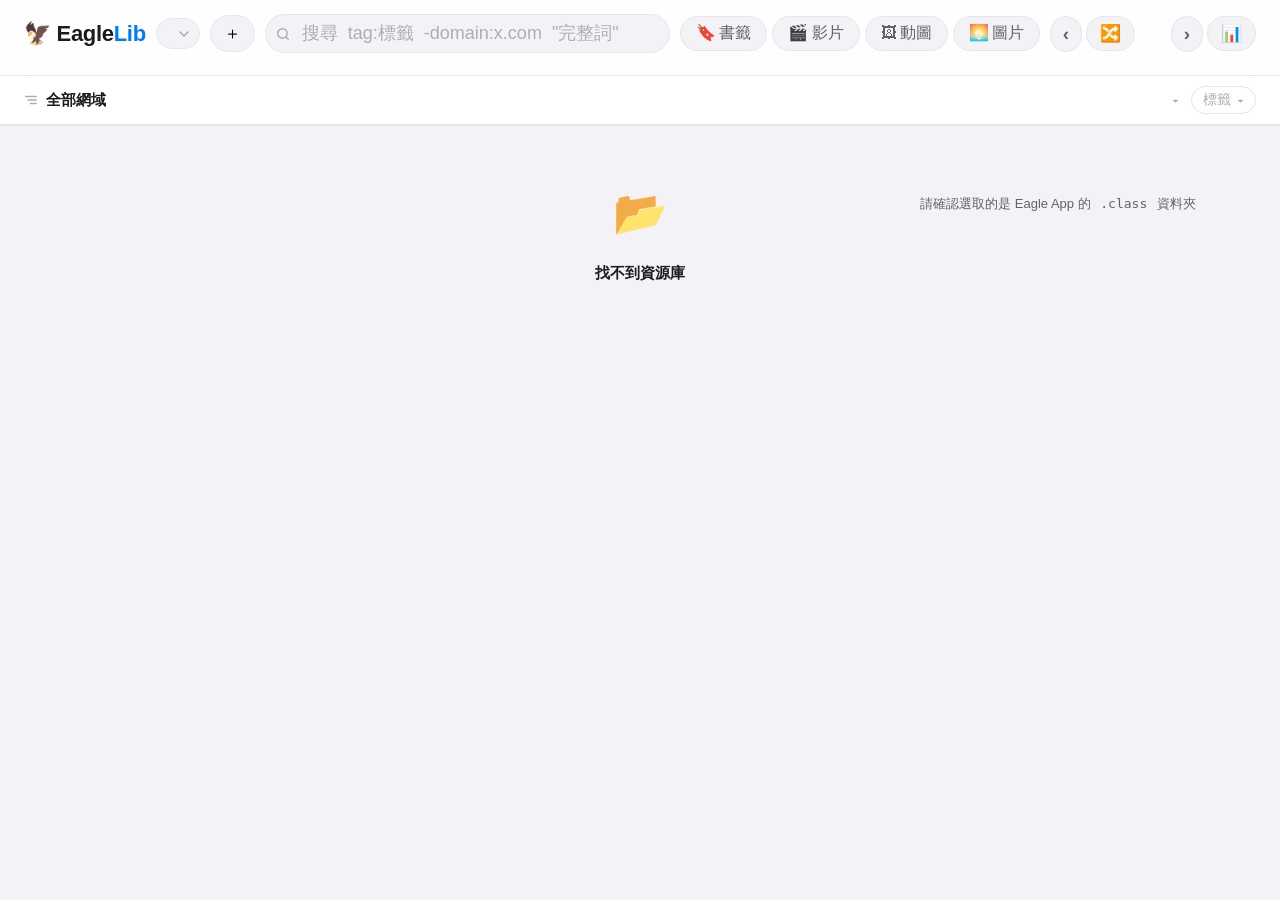
==== viewer/index.html @ 4ffc3bf5 "add: Eagle Viewer web app with Python backend, video player, stats, search, and PWA - add: serve.py " ====
<!DOCTYPE html>
<html lang="zh-TW">
<head>
<meta charset="UTF-8">
<meta name="viewport" content="width=device-width, initial-scale=1.0, viewport-fit=cover">
<title>Eagle Viewer</title>
<meta name="theme-color" content="#007aff">
<meta name="mobile-web-app-capable" content="yes">
<meta name="apple-mobile-web-app-capable" content="yes">
<meta name="apple-mobile-web-app-status-bar-style" content="default">
<meta name="apple-mobile-web-app-title" content="EagleLib">
<link rel="manifest" href="manifest.json">
<link rel="icon" href="icon.svg" type="image/svg+xml">
<link rel="apple-touch-icon" href="icon.svg">
<link rel="stylesheet" href="style.css">
</head>
<body>

<!-- ═══════════════════════════════════════════════════════ HEADER ═══ -->
<header id="hdr">
  <div class="hdr-inner">

    <div class="logo">🦅&nbsp;Eagle<em>Lib</em></div>

    <select id="lib-select" onchange="switchLibrary(this.value)" title="切換資源庫"></select>
    <button class="icon-btn" id="btn-add-lib" title="新增資源庫" onclick="_addLibrary()">＋</button>

    <div class="srch-box">
      <span class="srch-ic">
        <svg width="14" height="14" viewBox="0 0 24 24" fill="none"
             stroke="currentColor" stroke-width="2.5" stroke-linecap="round">
          <circle cx="11" cy="11" r="8"/><line x1="21" y1="21" x2="16.65" y2="16.65"/>
        </svg>
      </span>
      <input id="search" type="text" placeholder='搜尋  tag:標籤  -domain:x.com  "完整詞"' autocomplete="off"
             title="搜尋語法：預設AND  word  排除-word  &quot;phrase&quot;  完整詞  name: tag: domain: url: kind: 欄位搜尋">
    </div>

    <div class="type-pills">
      <button class="tpill" data-t="bookmark">🔖&thinsp;書籤</button>
      <button class="tpill" data-t="video">🎬&thinsp;影片</button>
      <button class="tpill" data-t="gif">🖼&thinsp;動圖</button>
      <button class="tpill" data-t="image">🌅&thinsp;圖片</button>
    </div>

    <div class="hdr-actions">
      <button class="icon-btn seed-nav" id="btn-seed-prev" title="上一個排列" onclick="prevSeed()" disabled>‹</button>
      <button class="icon-btn" id="btn-shuffle" title="重新隨機排列" onclick="newShuffle()">🔀</button>
      <span id="seed-idx-lbl" class="seed-lbl"></span>
      <button class="icon-btn seed-nav" id="btn-seed-next" title="下一個排列" onclick="nextSeed()" disabled>›</button>
      <button class="icon-btn" id="btn-stats" title="觀看統計" onclick="openStats()">📊</button>
    </div>

    <p class="stats-row" id="stats-row"></p>

  </div>
</header>

<!-- ═══════════════════════════════════════ DOMAIN FILTER BAR（展開/收合） ══ -->
<nav id="fbar">
  <!-- 永遠可見的切換列 -->
  <div class="fbar-toggle" id="fbar-toggle" onclick="toggleFbar()">
    <svg width="14" height="14" viewBox="0 0 24 24" fill="none"
         stroke="currentColor" stroke-width="2.5" stroke-linecap="round" stroke-linejoin="round">
      <line x1="3" y1="6"  x2="21" y2="6"/>
      <line x1="7" y1="12" x2="21" y2="12"/>
      <line x1="11" y1="18" x2="21" y2="18"/>
    </svg>
    <span id="fbar-label">全部網域</span>
    <span class="fbar-count" id="fbar-count"></span>
    <span class="fbar-arrow" id="fbar-arrow">▾</span>
    <button id="tag-tog-inline" class="fbar-tag-btn" onclick="event.stopPropagation();toggleTagPanel()">
      標籤&thinsp;<span class="arrow">▾</span>
    </button>
  </div>
  <!-- 收合的 chip 區域 -->
  <div class="fbar-chips" id="fbar-chips">
    <div class="fbar-inner" id="dchips">
      <!-- domain chips injected by app.js -->
    </div>
  </div>
</nav>

<!-- ══════════════════════════════════════════════════════ TAG PANEL ══════ -->
<section id="tag-panel">
  <div class="tp-inner" id="tchips"></div>
</section>

<!-- ═══════════════════════════════════════════════════════════ MAIN ═════ -->
<main id="wrap">
  <p id="ibar"></p>
  <div id="grid"></div>
  <div id="sentinel"></div>
  <div id="loader"><div class="spin"></div></div>
</main>

<!-- ════════════════════════════════════════════════════ STATS PANEL ══════ -->
<aside id="stats-panel">
  <div class="sp-header">
    <h2 class="sp-title">📊 觀看統計</h2>
    <button class="sp-close" onclick="closeStats()">✕</button>
  </div>
  <!-- 分頁 Tab -->
  <div class="sp-tabs">
    <button class="sp-tab on" data-tab="history" onclick="switchStatsTab('history')">歷史紀錄</button>
    <button class="sp-tab"    data-tab="stats"   onclick="switchStatsTab('stats')">統計分析</button>
  </div>
  <div id="sp-body" class="sp-body">
    <div class="sp-loading"><div class="spin"></div><span>載入中…</span></div>
  </div>
</aside>
<div id="stats-backdrop" onclick="closeStats()"></div>

<!-- ══════════════════════════════════════ LIGHTBOX MODAL（桌面用）═════════ -->
<div id="modal" onclick="closeModal()">
  <div id="mbox" onclick="event.stopPropagation()">
    <button id="m-close" onclick="closeModal()">✕</button>
    <div id="mbody"></div>
    <div id="m-zoom-ind"></div>
  </div>
</div>

<!-- ══════════════════════════════ 手機沉浸式播放器（TikTok 風格）══════════ -->
<div id="mplayer">
  <!-- 頂部列：返回 + 計數器 + 外部連結 -->
  <div class="mp-topbar">
    <button class="mp-back" onclick="closeMobilePlayer()">
      <svg width="20" height="20" viewBox="0 0 24 24" fill="none"
           stroke="currentColor" stroke-width="2.5" stroke-linecap="round" stroke-linejoin="round">
        <polyline points="15 18 9 12 15 6"/>
      </svg>
    </button>
    <div class="mp-counter" id="mp-counter"></div>
    <!-- 以標籤搜尋按鈕 -->
    <button class="mp-link-btn" id="mp-tag-btn" title="以此影片標籤搜尋" style="display:none" onclick="_mpSearchByTags()">
      <svg width="15" height="15" viewBox="0 0 24 24" fill="none"
           stroke="currentColor" stroke-width="2.5" stroke-linecap="round" stroke-linejoin="round">
        <path d="M20.59 13.41l-7.17 7.17a2 2 0 0 1-2.83 0L2 12V2h10l8.59 8.59a2 2 0 0 1 0 2.82z"/>
        <line x1="7" y1="7" x2="7.01" y2="7"/>
      </svg>
    </button>
    <!-- 影片控制按鈕 -->
    <button class="mp-link-btn" id="mp-vc-btn" title="影片控制">
      <svg width="16" height="16" viewBox="0 0 24 24" fill="none"
           stroke="currentColor" stroke-width="2.5" stroke-linecap="round" stroke-linejoin="round">
        <circle cx="12" cy="12" r="3"/>
        <path d="M19.07 4.93a10 10 0 0 1 0 14.14M4.93 4.93a10 10 0 0 0 0 14.14"/>
        <path d="M17 12a5 5 0 0 1-5 5M7 12a5 5 0 0 1 5-5"/>
      </svg>
    </button>
    <!-- 開啟原始連結按鈕（x.com 會喚起 X App） -->
    <button class="mp-link-btn" id="mp-link-btn" title="開啟原始連結" style="display:none">
      <svg width="16" height="16" viewBox="0 0 24 24" fill="none"
           stroke="currentColor" stroke-width="2.5" stroke-linecap="round" stroke-linejoin="round">
        <path d="M18 13v6a2 2 0 0 1-2 2H5a2 2 0 0 1-2-2V8a2 2 0 0 1 2-2h6"/>
        <polyline points="15 3 21 3 21 9"/>
        <line x1="10" y1="14" x2="21" y2="3"/>
      </svg>
    </button>
  </div>
  <!-- 影片容器（手勢區） -->
  <div class="mp-video-wrap" id="mp-wrap"></div>
  <!-- 拖曳進度指示（手勢 seek 時顯示） -->
  <div class="mp-seek-indicator" id="mp-seek"></div>
  <!-- 播放/暫停閃示（雙擊時顯示） -->
  <div class="mp-play-flash" id="mp-flash"></div>
  <!-- 切換方向動畫 -->
  <div class="mp-swipe-ov" id="mp-swipe-ov"></div>

  <!-- 底部漸層覆蓋：資訊 + 控制列 -->
  <div class="mp-overlay">
    <!-- 標題資訊 -->
    <div class="mp-info">
      <div class="mp-title"  id="mp-title"></div>
      <div class="mp-domain" id="mp-domain"></div>
      <div class="mp-hints"  id="mp-hints">
        <span>← → 拖動快退/快進</span>
        <span>↑ ↓ 切換影片</span>
        <span>雙擊 暫停/播放</span>
        <span>左緣右滑 返回列表</span>
      </div>
    </div>
    <!-- 播放控制列 -->
    <div class="mp-controls" id="mp-controls">
      <div class="mp-progress-wrap">
        <input type="range" class="mp-range" id="mp-prog-range"
               min="0" max="100" value="0" step="0.1"
               oninput="_mpSeekTo(this.value)">
      </div>
      <div class="mp-ctrl-row">
        <button class="mp-ctrl-btn" id="mp-btn-play" onclick="_mpTogglePlay()">
          <!-- icon injected by JS -->
          ▶
        </button>
        <span class="mp-time-disp" id="mp-time">0:00 / –:––</span>
        <div class="mp-ctrl-spacer"></div>
        <button class="mp-ctrl-btn" onclick="_mpSwitch(-1)" title="上一部">⏮</button>
        <button class="mp-ctrl-btn" onclick="_mpSwitch(1)"  title="下一部">⏭</button>
      </div>
    </div>
  </div>
</div>

<!-- ══════════════════════════════════════════════ 桌面沉浸式播放器 ═══ -->
<div id="dplayer-backdrop" onclick="closeDesktopPlayer()"></div>
<div id="dplayer" tabindex="-1">
  <!-- 頂部列 -->
  <div class="dp-topbar" id="dp-topbar">
    <button class="dp-close-btn" onclick="closeDesktopPlayer()" title="關閉 (Esc)">
      <svg width="16" height="16" viewBox="0 0 24 24" fill="none"
           stroke="currentColor" stroke-width="2.5" stroke-linecap="round">
        <line x1="18" y1="6" x2="6" y2="18"/><line x1="6" y1="6" x2="18" y2="18"/>
      </svg>
    </button>
    <div class="dp-counter" id="dp-counter"></div>
    <div class="dp-title-wrap">
      <div class="dp-title"  id="dp-title"></div>
      <div class="dp-domain" id="dp-domain"></div>
    </div>
    <button class="dp-icon-btn" id="dp-tag-btn" title="以此影片標籤搜尋" style="display:none" onclick="_dpSearchByTags()">
      <svg width="14" height="14" viewBox="0 0 24 24" fill="none"
           stroke="currentColor" stroke-width="2.5" stroke-linecap="round" stroke-linejoin="round">
        <path d="M20.59 13.41l-7.17 7.17a2 2 0 0 1-2.83 0L2 12V2h10l8.59 8.59a2 2 0 0 1 0 2.82z"/>
        <line x1="7" y1="7" x2="7.01" y2="7"/>
      </svg>
    </button>
    <button class="dp-icon-btn" id="dp-link-btn" title="開啟原始連結" style="display:none">
      <svg width="14" height="14" viewBox="0 0 24 24" fill="none"
           stroke="currentColor" stroke-width="2.5" stroke-linecap="round" stroke-linejoin="round">
        <path d="M18 13v6a2 2 0 0 1-2 2H5a2 2 0 0 1-2-2V8a2 2 0 0 1 2-2h6"/>
        <polyline points="15 3 21 3 21 9"/><line x1="10" y1="14" x2="21" y2="3"/>
      </svg>
    </button>
    <button class="dp-icon-btn" id="dp-vc-btn" onclick="toggleVcPanel()" title="影片控制 (C)">
      <svg width="14" height="14" viewBox="0 0 24 24" fill="none"
           stroke="currentColor" stroke-width="2.5" stroke-linecap="round" stroke-linejoin="round">
        <circle cx="12" cy="12" r="3"/>
        <path d="M19.07 4.93a10 10 0 0 1 0 14.14M4.93 4.93a10 10 0 0 0 0 14.14"/>
        <path d="M17 12a5 5 0 0 1-5 5M7 12a5 5 0 0 1 5-5"/>
      </svg>
    </button>
    <button class="dp-icon-btn" id="dp-fs-btn" onclick="_dpCycleWindowMode()" title="最大化 (F)">
      <svg width="14" height="14" viewBox="0 0 24 24" fill="none"
           stroke="currentColor" stroke-width="2.5" stroke-linecap="round" stroke-linejoin="round">
        <polyline points="15 3 21 3 21 9"/><polyline points="9 21 3 21 3 15"/>
        <line x1="21" y1="3" x2="14" y2="10"/><line x1="3" y1="21" x2="10" y2="14"/>
      </svg>
    </button>
  </div>

  <!-- 影片區 -->
  <div class="dp-video-wrap" id="dp-wrap"></div>

  <!-- 播放/暫停閃示 -->
  <div class="dp-play-flash" id="dp-flash"></div>

  <!-- 縮放倍率提示 -->
  <div class="dp-zoom-ind" id="dp-zoom-ind"></div>

  <!-- 鍵盤操作提示 -->
  <div class="dp-hints" id="dp-hints">
    <span>Space 播放/暫停</span><span>← → ±5s</span>
    <span>↑ ↓ 切換影片</span><span>滾輪 縮放</span>
    <span>F 全螢幕</span><span>C 影片控制</span><span>Esc 關閉</span>
  </div>

  <!-- 底部控制列 -->
  <div class="dp-controls" id="dp-controls">
    <div class="dp-progress-wrap">
      <input type="range" class="dp-range" id="dp-prog-range"
             min="0" max="100" value="0" step="0.1"
             oninput="_dpSeekTo(this.value)">
    </div>
    <div class="dp-ctrl-row">
      <button class="dp-ctrl-btn" id="dp-btn-play" onclick="_dpTogglePlay()" title="播放/暫停 (Space)">▶</button>
      <span class="dp-time-disp" id="dp-time">0:00 / –:––</span>
      <div class="dp-ctrl-spacer"></div>
      <button class="dp-ctrl-btn" onclick="_dpSwitch(-1)" title="上一部 (↑)">⏮</button>
      <button class="dp-ctrl-btn" onclick="_dpSwitch(1)"  title="下一部 (↓)">⏭</button>
      <button class="dp-ctrl-btn" id="dp-vol-btn" onclick="_dpToggleMute()" title="靜音 (M)">🔊</button>
    </div>
  </div>
</div>

<!-- ══════════════════════════════════ VIDEO CONTROLS PANEL ══════════ -->
<div id="vc-panel">
  <div class="vc-header">
    <span class="vc-title">影片控制</span>
    <button class="vc-close-btn" onclick="closeVcPanel()">✕</button>
  </div>
  <div class="vc-content">

    <!-- AB 循環播放 -->
    <div class="vc-section">
      <div class="vc-section-label">⟲ AB 循環播放</div>
      <div class="vc-ab-points">
        <div class="vc-ab-point">
          <button class="vc-point-btn" id="vc-btn-a" onclick="_vcSetA()">A</button>
          <span class="vc-a-time" id="vc-a-time">–</span>
        </div>
        <span class="vc-ab-sep">→</span>
        <div class="vc-ab-point">
          <button class="vc-point-btn" id="vc-btn-b" onclick="_vcSetB()">B</button>
          <span class="vc-b-time" id="vc-b-time">–</span>
        </div>
      </div>
      <div class="vc-ab-row">
        <button class="vc-toggle-btn" id="vc-ab-toggle" onclick="_vcToggleAb()">AB 關閉</button>
        <button class="vc-text-btn" onclick="_vcClearAb()">清除</button>
      </div>
    </div>

    <!-- 濾鏡 -->
    <div class="vc-section">
      <div class="vc-section-label">◐ 濾鏡</div>
      <div class="vc-slider-row">
        <span class="vc-label">亮度</span>
        <input type="range" id="vc-brightness" min="0" max="3" step="0.05" value="1"
               oninput="_vcFilter('brightness',+this.value)">
        <span class="vc-val" id="vc-brightness-v">1.00</span>
      </div>
      <div class="vc-slider-row">
        <span class="vc-label">對比</span>
        <input type="range" id="vc-contrast" min="0" max="3" step="0.05" value="1"
               oninput="_vcFilter('contrast',+this.value)">
        <span class="vc-val" id="vc-contrast-v">1.00</span>
      </div>
      <div class="vc-slider-row">
        <span class="vc-label">飽和</span>
        <input type="range" id="vc-saturate" min="0" max="3" step="0.05" value="1"
               oninput="_vcFilter('saturate',+this.value)">
        <span class="vc-val" id="vc-saturate-v">1.00</span>
      </div>
      <div class="vc-slider-row">
        <span class="vc-label">色調</span>
        <input type="range" id="vc-hue" min="0" max="360" step="1" value="0"
               oninput="_vcFilter('hueRotate',+this.value)">
        <span class="vc-val" id="vc-hue-v">0°</span>
      </div>
    </div>

    <!-- 單軸縮放 -->
    <div class="vc-section">
      <div class="vc-section-label">⤢ 單軸縮放</div>
      <div class="vc-slider-row">
        <span class="vc-label">水平</span>
        <input type="range" id="vc-scalex" min="0.1" max="3" step="0.05" value="1"
               oninput="_vcTx('scaleX',+this.value)">
        <span class="vc-val" id="vc-scalex-v">1.00×</span>
      </div>
      <div class="vc-slider-row">
        <span class="vc-label">垂直</span>
        <input type="range" id="vc-scaley" min="0.1" max="3" step="0.05" value="1"
               oninput="_vcTx('scaleY',+this.value)">
        <span class="vc-val" id="vc-scaley-v">1.00×</span>
      </div>
    </div>

    <!-- 位移 -->
    <div class="vc-section">
      <div class="vc-section-label">↔ 位移</div>
      <div class="vc-slider-row">
        <span class="vc-label">X</span>
        <input type="range" id="vc-tx" min="-500" max="500" step="1" value="0"
               oninput="_vcTx('translateX',+this.value)">
        <span class="vc-val" id="vc-tx-v">0px</span>
      </div>
      <div class="vc-slider-row">
        <span class="vc-label">Y</span>
        <input type="range" id="vc-ty" min="-500" max="500" step="1" value="0"
               oninput="_vcTx('translateY',+this.value)">
        <span class="vc-val" id="vc-ty-v">0px</span>
      </div>
    </div>

    <!-- 翻轉 / 旋轉 -->
    <div class="vc-section">
      <div class="vc-section-label">↺ 翻轉 / 旋轉</div>
      <div class="vc-btn-group">
        <button class="vc-geo-btn" id="vc-flip-h" onclick="_vcFlip('H')">⇔ 水平翻轉</button>
        <button class="vc-geo-btn" id="vc-flip-v" onclick="_vcFlip('V')">⇕ 垂直翻轉</button>
      </div>
      <div class="vc-btn-group">
        <button class="vc-geo-btn" onclick="_vcRotateBy(-90)">↺ -90°</button>
        <button class="vc-geo-btn" onclick="_vcRotateBy(90)">↻ +90°</button>
        <button class="vc-geo-btn" onclick="_vcRotateBy(180)">↻ 180°</button>
        <button class="vc-geo-btn" onclick="_vcSetRotate(0)">⊙ 歸零</button>
      </div>
      <div class="vc-rotate-row">
        <span style="font-size:11px;color:rgba(255,255,255,.3)">旋轉角度：</span>
        <span class="vc-rotate-val" id="vc-rotate-v">0°</span>
      </div>
    </div>

    <!-- 重置 -->
    <div class="vc-reset-section">
      <button class="vc-reset-btn" onclick="_vcResetAll()">↺ 重置全部</button>
    </div>

  </div>
</div>

<script type="module" src="js/main.js"></script>
</body>
</html>
---- viewer/style.css ----
/* ── Eagle App Viewer – style.css ────────────────────────────────────
   @import 彙整入口，各模組樣式存放於 css/ 子目錄
════════════════════════════════════════════════════════════════════════*/
@import url('css/tokens.css');
@import url('css/header.css');
@import url('css/filters.css');
@import url('css/grid.css');
@import url('css/modal.css');
@import url('css/stats.css');
@import url('css/player-mobile.css');
@import url('css/player-desktop.css');
@import url('css/responsive.css');
@import url('css/video-controls.css');
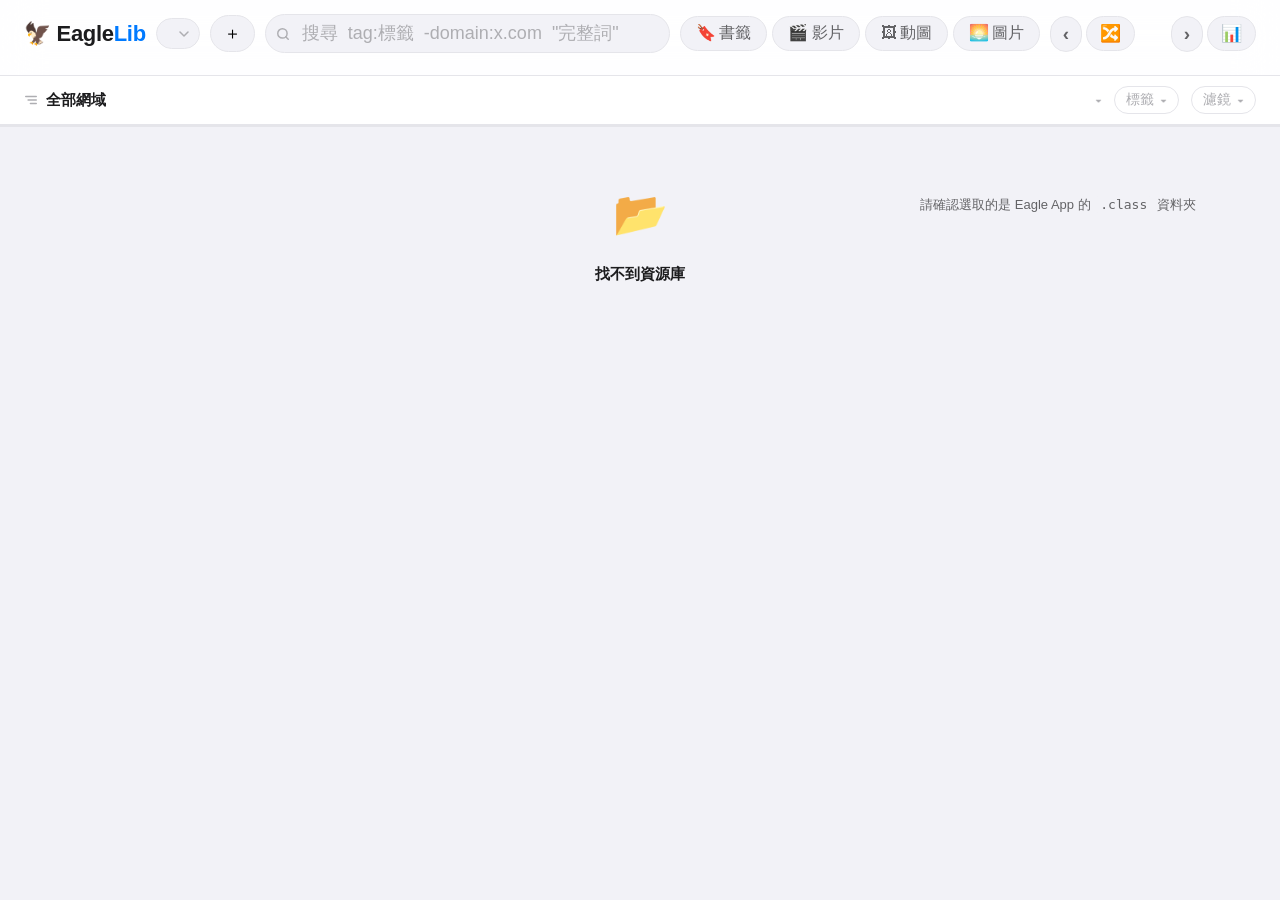
==== commit 38649fab: "add: video preset system, preset filter panel, incremental indexing; fix: playback race condition, d" ====
--- a/viewer/index.html
+++ b/viewer/index.html
@@ -72,6 +72,9 @@
     <button id="tag-tog-inline" class="fbar-tag-btn" onclick="event.stopPropagation();toggleTagPanel()">
       標籤&thinsp;<span class="arrow">▾</span>
     </button>
+    <button id="preset-tog-inline" class="fbar-tag-btn" onclick="event.stopPropagation();togglePresetPanel()">
+      濾鏡&thinsp;<span class="arrow">▾</span>
+    </button>
   </div>
   <!-- 收合的 chip 區域 -->
   <div class="fbar-chips" id="fbar-chips">
@@ -84,6 +87,11 @@
 <!-- ══════════════════════════════════════════════════════ TAG PANEL ══════ -->
 <section id="tag-panel">
   <div class="tp-inner" id="tchips"></div>
+</section>
+
+<!-- ══════════════════════════════════════════════════ PRESET PANEL ══════ -->
+<section id="preset-panel">
+  <div class="tp-inner" id="pchips"></div>
 </section>
 
 <!-- ═══════════════════════════════════════════════════════════ MAIN ═════ -->
@@ -339,6 +347,12 @@
       </div>
     </div>
 
+    <!-- 濾鏡預設 -->
+    <div class="vc-section">
+      <div class="vc-section-label">🔖 濾鏡預設</div>
+      <div id="vc-presets"></div>
+    </div>
+
     <!-- 單軸縮放 -->
     <div class="vc-section">
       <div class="vc-section-label">⤢ 單軸縮放</div>
@@ -400,6 +414,8 @@
   </div>
 </div>
 
+<div id="vc-toast" class="vc-toast"></div>
+
 <script type="module" src="js/main.js"></script>
 </body>
 </html>
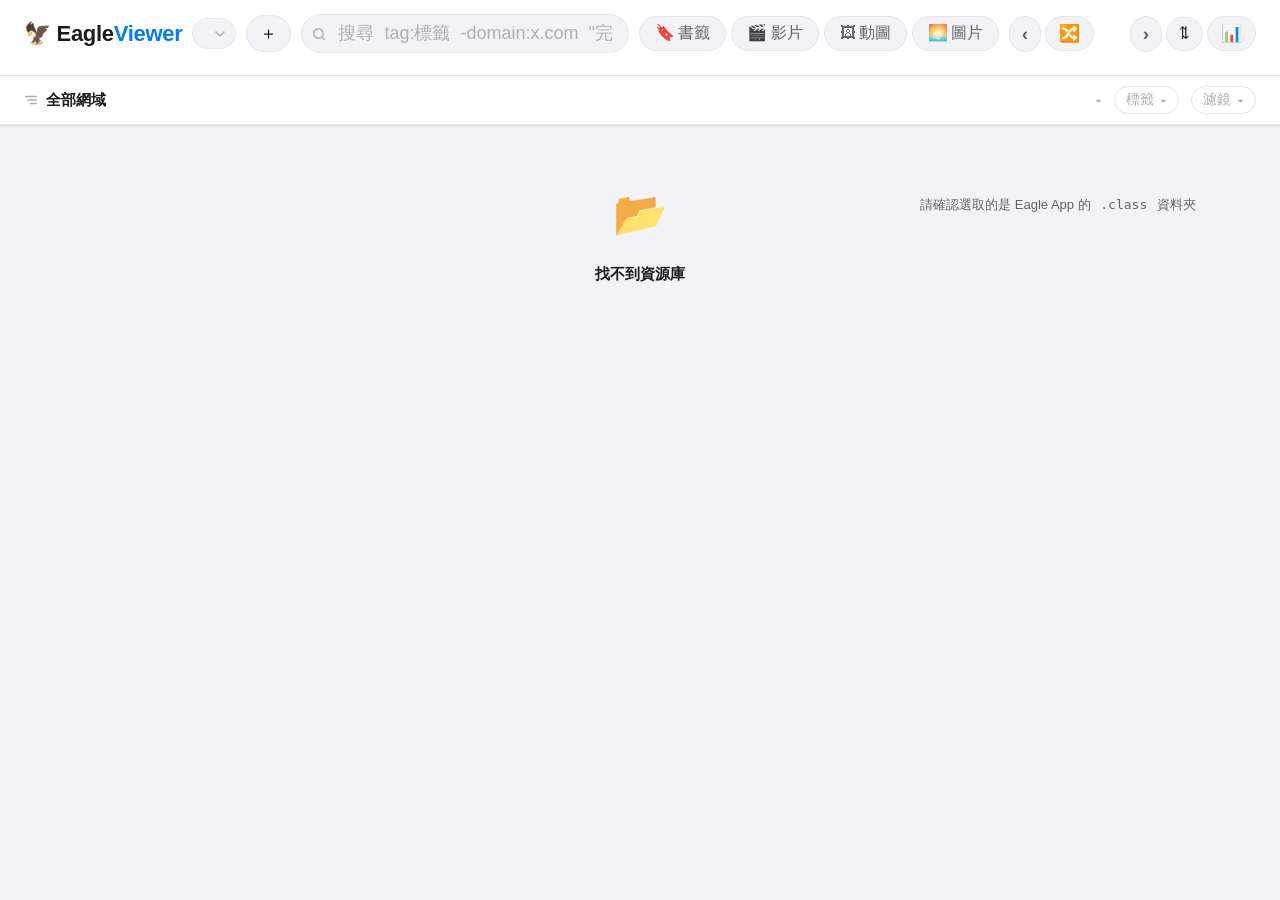
==== commit b36e613b: "add: video controls tabs, manual crop overlay, per-video filter links, sort popover; fix: localStora" ====
--- a/viewer/index.html
+++ b/viewer/index.html
@@ -8,7 +8,7 @@
 <meta name="mobile-web-app-capable" content="yes">
 <meta name="apple-mobile-web-app-capable" content="yes">
 <meta name="apple-mobile-web-app-status-bar-style" content="default">
-<meta name="apple-mobile-web-app-title" content="EagleLib">
+<meta name="apple-mobile-web-app-title" content="Eagle Viewer">
 <link rel="manifest" href="manifest.json">
 <link rel="icon" href="icon.svg" type="image/svg+xml">
 <link rel="apple-touch-icon" href="icon.svg">
@@ -16,11 +16,14 @@
 </head>
 <body>
 
+<!-- ═══════════════════════════════════ STICKY TOP ZONE（header + filters）══ -->
+<div id="sticky-top">
+
 <!-- ═══════════════════════════════════════════════════════ HEADER ═══ -->
 <header id="hdr">
   <div class="hdr-inner">
 
-    <div class="logo">🦅&nbsp;Eagle<em>Lib</em></div>
+    <div class="logo">🦅&nbsp;Eagle<em>Viewer</em></div>
 
     <select id="lib-select" onchange="switchLibrary(this.value)" title="切換資源庫"></select>
     <button class="icon-btn" id="btn-add-lib" title="新增資源庫" onclick="_addLibrary()">＋</button>
@@ -48,6 +51,19 @@
       <button class="icon-btn" id="btn-shuffle" title="重新隨機排列" onclick="newShuffle()">🔀</button>
       <span id="seed-idx-lbl" class="seed-lbl"></span>
       <button class="icon-btn seed-nav" id="btn-seed-next" title="下一個排列" onclick="nextSeed()" disabled>›</button>
+      <div class="sort-wrap" id="sort-wrap">
+        <button class="icon-btn" id="btn-sort" title="排列方式" onclick="toggleSortMenu()">
+          <span id="sort-icon">⇅</span>
+        </button>
+        <div id="sort-menu" class="sort-menu" role="menu">
+          <button class="sort-opt" data-sort="shuffle"   onclick="setSort('shuffle')">🔀&thinsp;隨機</button>
+          <button class="sort-opt" data-sort="date-desc" onclick="setSort('date-desc')">🕐&thinsp;最新加入</button>
+          <button class="sort-opt" data-sort="date-asc"  onclick="setSort('date-asc')">🕙&thinsp;最早加入</button>
+          <button class="sort-opt" data-sort="name-asc"  onclick="setSort('name-asc')">Az&thinsp;名稱 A→Z</button>
+          <button class="sort-opt" data-sort="name-desc" onclick="setSort('name-desc')">Az&thinsp;名稱 Z→A</button>
+          <button class="sort-opt" data-sort="tags-asc"  onclick="setSort('tags-asc')">🏷&thinsp;標籤 A→Z</button>
+        </div>
+      </div>
       <button class="icon-btn" id="btn-stats" title="觀看統計" onclick="openStats()">📊</button>
     </div>
 
@@ -94,6 +110,9 @@
   <div class="tp-inner" id="pchips"></div>
 </section>
 
+<!-- ／sticky-top -->
+</div>
+
 <!-- ═══════════════════════════════════════════════════════════ MAIN ═════ -->
 <main id="wrap">
   <p id="ibar"></p>
@@ -296,120 +315,182 @@
     <span class="vc-title">影片控制</span>
     <button class="vc-close-btn" onclick="closeVcPanel()">✕</button>
   </div>
+
+  <!-- Tab 導覽 -->
+  <div class="vc-tabs">
+    <button class="vc-tab-btn active" data-tab="playback"  onclick="vcSwitchTab('playback')">播放</button>
+    <button class="vc-tab-btn"        data-tab="filters"   onclick="vcSwitchTab('filters')">濾鏡</button>
+    <button class="vc-tab-btn"        data-tab="transform" onclick="vcSwitchTab('transform')">幾何</button>
+  </div>
+
   <div class="vc-content">
 
-    <!-- AB 循環播放 -->
-    <div class="vc-section">
-      <div class="vc-section-label">⟲ AB 循環播放</div>
-      <div class="vc-ab-points">
-        <div class="vc-ab-point">
-          <button class="vc-point-btn" id="vc-btn-a" onclick="_vcSetA()">A</button>
-          <span class="vc-a-time" id="vc-a-time">–</span>
-        </div>
-        <span class="vc-ab-sep">→</span>
-        <div class="vc-ab-point">
-          <button class="vc-point-btn" id="vc-btn-b" onclick="_vcSetB()">B</button>
-          <span class="vc-b-time" id="vc-b-time">–</span>
-        </div>
-      </div>
-      <div class="vc-ab-row">
-        <button class="vc-toggle-btn" id="vc-ab-toggle" onclick="_vcToggleAb()">AB 關閉</button>
-        <button class="vc-text-btn" onclick="_vcClearAb()">清除</button>
-      </div>
-    </div>
-
-    <!-- 濾鏡 -->
-    <div class="vc-section">
-      <div class="vc-section-label">◐ 濾鏡</div>
-      <div class="vc-slider-row">
-        <span class="vc-label">亮度</span>
-        <input type="range" id="vc-brightness" min="0" max="3" step="0.05" value="1"
-               oninput="_vcFilter('brightness',+this.value)">
-        <span class="vc-val" id="vc-brightness-v">1.00</span>
-      </div>
-      <div class="vc-slider-row">
-        <span class="vc-label">對比</span>
-        <input type="range" id="vc-contrast" min="0" max="3" step="0.05" value="1"
-               oninput="_vcFilter('contrast',+this.value)">
-        <span class="vc-val" id="vc-contrast-v">1.00</span>
-      </div>
-      <div class="vc-slider-row">
-        <span class="vc-label">飽和</span>
-        <input type="range" id="vc-saturate" min="0" max="3" step="0.05" value="1"
-               oninput="_vcFilter('saturate',+this.value)">
-        <span class="vc-val" id="vc-saturate-v">1.00</span>
-      </div>
-      <div class="vc-slider-row">
-        <span class="vc-label">色調</span>
-        <input type="range" id="vc-hue" min="0" max="360" step="1" value="0"
-               oninput="_vcFilter('hueRotate',+this.value)">
-        <span class="vc-val" id="vc-hue-v">0°</span>
-      </div>
-    </div>
-
-    <!-- 濾鏡預設 -->
-    <div class="vc-section">
-      <div class="vc-section-label">🔖 濾鏡預設</div>
-      <div id="vc-presets"></div>
-    </div>
-
-    <!-- 單軸縮放 -->
-    <div class="vc-section">
-      <div class="vc-section-label">⤢ 單軸縮放</div>
-      <div class="vc-slider-row">
-        <span class="vc-label">水平</span>
-        <input type="range" id="vc-scalex" min="0.1" max="3" step="0.05" value="1"
-               oninput="_vcTx('scaleX',+this.value)">
-        <span class="vc-val" id="vc-scalex-v">1.00×</span>
-      </div>
-      <div class="vc-slider-row">
-        <span class="vc-label">垂直</span>
-        <input type="range" id="vc-scaley" min="0.1" max="3" step="0.05" value="1"
-               oninput="_vcTx('scaleY',+this.value)">
-        <span class="vc-val" id="vc-scaley-v">1.00×</span>
-      </div>
-    </div>
-
-    <!-- 位移 -->
-    <div class="vc-section">
-      <div class="vc-section-label">↔ 位移</div>
-      <div class="vc-slider-row">
-        <span class="vc-label">X</span>
-        <input type="range" id="vc-tx" min="-500" max="500" step="1" value="0"
-               oninput="_vcTx('translateX',+this.value)">
-        <span class="vc-val" id="vc-tx-v">0px</span>
-      </div>
-      <div class="vc-slider-row">
-        <span class="vc-label">Y</span>
-        <input type="range" id="vc-ty" min="-500" max="500" step="1" value="0"
-               oninput="_vcTx('translateY',+this.value)">
-        <span class="vc-val" id="vc-ty-v">0px</span>
-      </div>
-    </div>
-
-    <!-- 翻轉 / 旋轉 -->
-    <div class="vc-section">
-      <div class="vc-section-label">↺ 翻轉 / 旋轉</div>
-      <div class="vc-btn-group">
-        <button class="vc-geo-btn" id="vc-flip-h" onclick="_vcFlip('H')">⇔ 水平翻轉</button>
-        <button class="vc-geo-btn" id="vc-flip-v" onclick="_vcFlip('V')">⇕ 垂直翻轉</button>
-      </div>
-      <div class="vc-btn-group">
-        <button class="vc-geo-btn" onclick="_vcRotateBy(-90)">↺ -90°</button>
-        <button class="vc-geo-btn" onclick="_vcRotateBy(90)">↻ +90°</button>
-        <button class="vc-geo-btn" onclick="_vcRotateBy(180)">↻ 180°</button>
-        <button class="vc-geo-btn" onclick="_vcSetRotate(0)">⊙ 歸零</button>
-      </div>
-      <div class="vc-rotate-row">
-        <span style="font-size:11px;color:rgba(255,255,255,.3)">旋轉角度：</span>
-        <span class="vc-rotate-val" id="vc-rotate-v">0°</span>
-      </div>
-    </div>
-
-    <!-- 重置 -->
-    <div class="vc-reset-section">
-      <button class="vc-reset-btn" onclick="_vcResetAll()">↺ 重置全部</button>
-    </div>
+    <!-- ════════════ TAB：播放 ════════════ -->
+    <div class="vc-tab-pane active" id="vc-pane-playback">
+
+      <!-- 播放模式 -->
+      <div class="vc-section">
+        <div class="vc-section-label">↻ 播放模式</div>
+        <div class="vc-seg-ctrl">
+          <button class="vc-seg-btn active" id="vc-loop-single"   onclick="vcSetLoopMode('single')">單部循環</button>
+          <button class="vc-seg-btn"        id="vc-loop-autoplay" onclick="vcSetLoopMode('autoplay')">自動下一部</button>
+        </div>
+      </div>
+
+      <!-- 播放速度 -->
+      <div class="vc-section">
+        <div class="vc-section-label">⚡ 播放速度</div>
+        <div class="vc-slider-row">
+          <span class="vc-label">速度</span>
+          <input type="range" id="vc-speed" min="0" max="200" step="1" value="100"
+                 oninput="vcSetSpeed(Math.pow(10,+this.value/100-1))">
+          <span class="vc-val" id="vc-speed-v">1×</span>
+        </div>
+        <button class="vc-text-btn" onclick="vcSetSpeed(1)" style="width:100%;margin-top:6px">恢復 1×</button>
+      </div>
+
+      <!-- AB 循環播放 -->
+      <div class="vc-section">
+        <div class="vc-section-label">⟲ AB 循環</div>
+        <div class="vc-ab-points">
+          <div class="vc-ab-point">
+            <button class="vc-point-btn" id="vc-btn-a" onclick="_vcSetA()">A</button>
+            <span class="vc-a-time" id="vc-a-time">–</span>
+          </div>
+          <span class="vc-ab-sep">→</span>
+          <div class="vc-ab-point">
+            <button class="vc-point-btn" id="vc-btn-b" onclick="_vcSetB()">B</button>
+            <span class="vc-b-time" id="vc-b-time">–</span>
+          </div>
+        </div>
+        <div class="vc-ab-row">
+          <button class="vc-toggle-btn" id="vc-ab-toggle" onclick="_vcToggleAb()">AB 關閉</button>
+          <button class="vc-text-btn" onclick="_vcClearAb()">清除</button>
+        </div>
+      </div>
+
+    </div><!-- /vc-pane-playback -->
+
+    <!-- ════════════ TAB：濾鏡 ════════════ -->
+    <div class="vc-tab-pane" id="vc-pane-filters">
+
+      <!-- 色彩調整 -->
+      <div class="vc-section">
+        <div class="vc-section-header">
+          <span class="vc-section-label">◐ 色彩調整</span>
+          <button class="vc-icon-btn" onclick="vcResetFilters()" title="重置色彩">↺</button>
+        </div>
+        <div class="vc-slider-row">
+          <span class="vc-label">亮度</span>
+          <input type="range" id="vc-brightness" min="0" max="3" step="0.05" value="1"
+                 oninput="_vcFilter('brightness',+this.value)">
+          <span class="vc-val" id="vc-brightness-v">1.00</span>
+        </div>
+        <div class="vc-slider-row">
+          <span class="vc-label">對比</span>
+          <input type="range" id="vc-contrast" min="0" max="3" step="0.05" value="1"
+                 oninput="_vcFilter('contrast',+this.value)">
+          <span class="vc-val" id="vc-contrast-v">1.00</span>
+        </div>
+        <div class="vc-slider-row">
+          <span class="vc-label">飽和</span>
+          <input type="range" id="vc-saturate" min="0" max="3" step="0.05" value="1"
+                 oninput="_vcFilter('saturate',+this.value)">
+          <span class="vc-val" id="vc-saturate-v">1.00</span>
+        </div>
+        <div class="vc-slider-row">
+          <span class="vc-label">色調</span>
+          <input type="range" id="vc-hue" min="0" max="360" step="1" value="0"
+                 oninput="_vcFilter('hueRotate',+this.value)">
+          <span class="vc-val" id="vc-hue-v">0°</span>
+        </div>
+        <button class="vc-filter-save-btn" onclick="vcSaveFilterPreset()">＋ 儲存為濾鏡</button>
+      </div>
+
+      <!-- 濾鏡庫 -->
+      <div class="vc-section">
+        <div class="vc-section-label">🔖 濾鏡庫</div>
+        <div id="vc-filter-presets"></div>
+      </div>
+
+    </div><!-- /vc-pane-filters -->
+
+    <!-- ════════════ TAB：幾何 ════════════ -->
+    <div class="vc-tab-pane" id="vc-pane-transform">
+
+      <!-- 縮放 -->
+      <div class="vc-section">
+        <div class="vc-section-header">
+          <span class="vc-section-label">⤢ 縮放</span>
+          <button class="vc-icon-btn" onclick="vcResetTransform()" title="重置幾何">↺</button>
+        </div>
+        <div class="vc-slider-row">
+          <span class="vc-label">水平</span>
+          <input type="range" id="vc-scalex" min="0.1" max="3" step="0.05" value="1"
+                 oninput="_vcTx('scaleX',+this.value)">
+          <span class="vc-val" id="vc-scalex-v">1.00×</span>
+        </div>
+        <div class="vc-slider-row">
+          <span class="vc-label">垂直</span>
+          <input type="range" id="vc-scaley" min="0.1" max="3" step="0.05" value="1"
+                 oninput="_vcTx('scaleY',+this.value)">
+          <span class="vc-val" id="vc-scaley-v">1.00×</span>
+        </div>
+      </div>
+
+      <!-- 位移 -->
+      <div class="vc-section">
+        <div class="vc-section-label">↔ 位移</div>
+        <div class="vc-slider-row">
+          <span class="vc-label">X</span>
+          <input type="range" id="vc-tx" min="-500" max="500" step="1" value="0"
+                 oninput="_vcTx('translateX',+this.value)">
+          <span class="vc-val" id="vc-tx-v">0px</span>
+        </div>
+        <div class="vc-slider-row">
+          <span class="vc-label">Y</span>
+          <input type="range" id="vc-ty" min="-500" max="500" step="1" value="0"
+                 oninput="_vcTx('translateY',+this.value)">
+          <span class="vc-val" id="vc-ty-v">0px</span>
+        </div>
+      </div>
+
+      <!-- 翻轉 / 旋轉 -->
+      <div class="vc-section">
+        <div class="vc-section-label">↺ 翻轉 / 旋轉</div>
+        <div class="vc-btn-group">
+          <button class="vc-geo-btn" id="vc-flip-h" onclick="_vcFlip('H')">⇔ 水平翻轉</button>
+          <button class="vc-geo-btn" id="vc-flip-v" onclick="_vcFlip('V')">⇕ 垂直翻轉</button>
+        </div>
+        <div class="vc-btn-group">
+          <button class="vc-geo-btn" onclick="_vcRotateBy(-90)">↺ -90°</button>
+          <button class="vc-geo-btn" onclick="_vcRotateBy(90)">↻ +90°</button>
+          <button class="vc-geo-btn" onclick="_vcRotateBy(180)">↻ 180°</button>
+          <button class="vc-geo-btn" onclick="_vcSetRotate(0)">⊙ 歸零</button>
+        </div>
+        <div class="vc-rotate-row">
+          <span style="font-size:11px;color:rgba(255,255,255,.3)">旋轉角度：</span>
+          <span class="vc-rotate-val" id="vc-rotate-v">0°</span>
+        </div>
+      </div>
+
+      <!-- 手動裁切 -->
+      <div class="vc-section">
+        <div class="vc-section-label">✂ 手動裁切</div>
+        <button class="vc-text-btn" id="vc-crop-toggle" onclick="vcToggleCropMode()" style="width:100%">✂ 開始手動裁切</button>
+      </div>
+
+      <!-- 智慧裁切 + 快照 -->
+      <div class="vc-section">
+        <div class="vc-section-label">✦ 智慧裁切</div>
+        <button class="vc-smart-crop-btn" onclick="vcSmartCrop()">✦ 偵測並裁切黑邊</button>
+        <div id="vc-transform-actions"></div>
+      </div>
+
+    </div><!-- /vc-pane-transform -->
+
+  </div>
+</div>
 
   </div>
 </div>
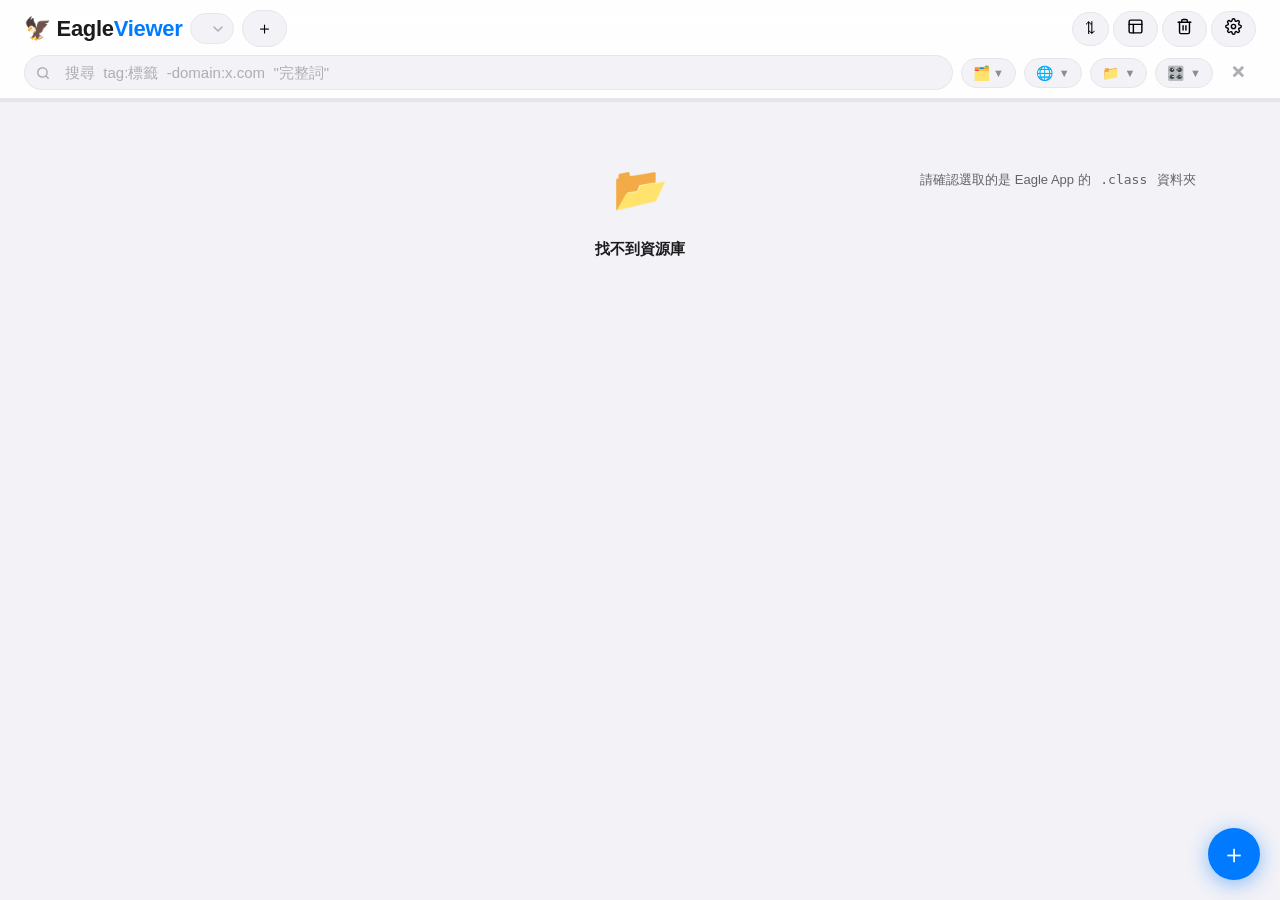
==== commit fc2fc344: "add: video controls (tabs, crop, presets, batch actions), trash management, settings, import/export," ====
--- a/viewer/index.html
+++ b/viewer/index.html
@@ -23,76 +23,121 @@
 <header id="hdr">
   <div class="hdr-inner">
 
-    <div class="logo">🦅&nbsp;Eagle<em>Viewer</em></div>
-
-    <select id="lib-select" onchange="switchLibrary(this.value)" title="切換資源庫"></select>
-    <button class="icon-btn" id="btn-add-lib" title="新增資源庫" onclick="_addLibrary()">＋</button>
-
-    <div class="srch-box">
-      <span class="srch-ic">
-        <svg width="14" height="14" viewBox="0 0 24 24" fill="none"
-             stroke="currentColor" stroke-width="2.5" stroke-linecap="round">
-          <circle cx="11" cy="11" r="8"/><line x1="21" y1="21" x2="16.65" y2="16.65"/>
-        </svg>
-      </span>
-      <input id="search" type="text" placeholder='搜尋  tag:標籤  -domain:x.com  "完整詞"' autocomplete="off"
-             title="搜尋語法：預設AND  word  排除-word  &quot;phrase&quot;  完整詞  name: tag: domain: url: kind: 欄位搜尋">
-    </div>
-
-    <div class="type-pills">
-      <button class="tpill" data-t="bookmark">🔖&thinsp;書籤</button>
-      <button class="tpill" data-t="video">🎬&thinsp;影片</button>
-      <button class="tpill" data-t="gif">🖼&thinsp;動圖</button>
-      <button class="tpill" data-t="image">🌅&thinsp;圖片</button>
-    </div>
-
-    <div class="hdr-actions">
-      <button class="icon-btn seed-nav" id="btn-seed-prev" title="上一個排列" onclick="prevSeed()" disabled>‹</button>
-      <button class="icon-btn" id="btn-shuffle" title="重新隨機排列" onclick="newShuffle()">🔀</button>
-      <span id="seed-idx-lbl" class="seed-lbl"></span>
-      <button class="icon-btn seed-nav" id="btn-seed-next" title="下一個排列" onclick="nextSeed()" disabled>›</button>
-      <div class="sort-wrap" id="sort-wrap">
-        <button class="icon-btn" id="btn-sort" title="排列方式" onclick="toggleSortMenu()">
-          <span id="sort-icon">⇅</span>
+    <!-- ── Row 1：工具列（logo · 資源庫 · type pills · actions）── -->
+    <div class="hdr-row hdr-row-1">
+      <div class="logo">🦅&nbsp;Eagle<em>Viewer</em></div>
+
+      <select id="lib-select" onchange="switchLibrary(this.value)" title="切換資源庫"></select>
+      <button class="icon-btn" id="btn-add-lib" title="新增資源庫" onclick="_addLibrary()">＋</button>
+
+      <!-- type-pills 已改為 hdr-row-2 的 type dropdown（P3 w018-dev） -->
+
+      <div class="hdr-spacer"></div>
+
+      <div class="hdr-actions">
+        <!-- shuffle controls：僅 shuffle 模式顯示（t043 w022-dev）；僅保留 🔀（‹/› 移至設定偏好）-->
+        <div id="shuffle-controls" class="shuffle-controls">
+          <button class="icon-btn" id="btn-shuffle" title="新隨機排列" onclick="newShuffle()">🔀</button>
+        </div>
+        <div class="sort-wrap" id="sort-wrap">
+          <button class="icon-btn" id="btn-sort" title="排列方式" onclick="toggleSortMenu()">
+            <span id="sort-icon">⇅</span>
+          </button>
+          <div id="sort-menu" class="sort-menu" role="menu">
+            <button class="sort-opt" data-sort-key="shuffle" onclick="setSortKey('shuffle')"><span class="si">🔀</span><span>隨機</span></button>
+            <div class="sort-sep"></div>
+            <div class="sort-row">
+              <button class="sort-opt" data-sort-key="date"  onclick="setSortKey('date')"><span class="si">🕐</span><span>加入日期</span></button>
+              <button class="sort-dir" data-sort-key="date"  onclick="setSortDirToggle('date')">↓</button>
+            </div>
+            <div class="sort-row">
+              <button class="sort-opt" data-sort-key="mtime" onclick="setSortKey('mtime')"><span class="si">🕑</span><span>修改日期</span></button>
+              <button class="sort-dir" data-sort-key="mtime" onclick="setSortDirToggle('mtime')">↓</button>
+            </div>
+            <div class="sort-row">
+              <button class="sort-opt" data-sort-key="name"  onclick="setSortKey('name')"><span class="si">🔤</span><span>名稱</span></button>
+              <button class="sort-dir" data-sort-key="name"  onclick="setSortDirToggle('name')">↑</button>
+            </div>
+            <div class="sort-row">
+              <button class="sort-opt" data-sort-key="star"  onclick="setSortKey('star')"><span class="si">⭐</span><span>評分</span></button>
+              <button class="sort-dir" data-sort-key="star"  onclick="setSortDirToggle('star')">↓</button>
+            </div>
+            <div class="sort-row">
+              <button class="sort-opt" data-sort-key="size"     onclick="setSortKey('size')"><span class="si">📦</span><span>大小</span></button>
+              <button class="sort-dir" data-sort-key="size"     onclick="setSortDirToggle('size')">↓</button>
+            </div>
+            <div class="sort-row">
+              <button class="sort-opt" data-sort-key="ext"      onclick="setSortKey('ext')"><span class="si">📄</span><span>副檔名</span></button>
+              <button class="sort-dir" data-sort-key="ext"      onclick="setSortDirToggle('ext')">↑</button>
+            </div>
+            <div class="sort-row">
+              <button class="sort-opt" data-sort-key="dim"      onclick="setSortKey('dim')"><span class="si">⬜</span><span>尺寸</span></button>
+              <button class="sort-dir" data-sort-key="dim"      onclick="setSortDirToggle('dim')">↓</button>
+            </div>
+            <div class="sort-row">
+              <button class="sort-opt" data-sort-key="duration" onclick="setSortKey('duration')"><span class="si">⏱️</span><span>時長</span></button>
+              <button class="sort-dir" data-sort-key="duration" onclick="setSortDirToggle('duration')">↓</button>
+            </div>
+          </div>
+        </div>
+        <button class="icon-btn" id="btn-card-info" title="顯示／隱藏卡片資訊" onclick="toggleCardInfo()"><svg width="17" height="17" viewBox="0 0 24 24" fill="none" stroke="currentColor" stroke-width="2" stroke-linecap="round" stroke-linejoin="round"><rect x="3" y="3" width="18" height="18" rx="2"/><line x1="3" y1="9" x2="21" y2="9"/><line x1="9" y1="21" x2="9" y2="9"/></svg></button>
+        <button class="icon-btn" id="btn-trash" title="垃圾桶（已封存素材）" onclick="openTrashView()"><svg width="17" height="17" viewBox="0 0 24 24" fill="none" stroke="currentColor" stroke-width="2" stroke-linecap="round" stroke-linejoin="round"><path d="M3 6h18"/><path d="M19 6v14c0 1-1 2-2 2H7c-1 0-2-1-2-2V6"/><path d="M8 6V4c0-1 1-2 2-2h4c1 0 2 1 2 2v2"/><line x1="10" y1="11" x2="10" y2="17"/><line x1="14" y1="11" x2="14" y2="17"/></svg></button>
+        <!-- ⚙ 整合設定面板：badge 指示未讀通知（t042 w022-dev）-->
+        <button class="icon-btn" id="btn-settings" title="設定（統計/通知/同步/偏好）" onclick="openSettingsPanel()"><svg width="17" height="17" viewBox="0 0 24 24" fill="none" stroke="currentColor" stroke-width="2" stroke-linecap="round" stroke-linejoin="round"><circle cx="12" cy="12" r="3"/><path d="M19.4 15a1.65 1.65 0 0 0 .33 1.82l.06.06a2 2 0 0 1-2.83 2.83l-.06-.06a1.65 1.65 0 0 0-1.82-.33 1.65 1.65 0 0 0-1 1.51V21a2 2 0 0 1-4 0v-.09A1.65 1.65 0 0 0 9 19.4a1.65 1.65 0 0 0-1.82.33l-.06.06a2 2 0 0 1-2.83-2.83l.06-.06A1.65 1.65 0 0 0 4.68 15a1.65 1.65 0 0 0-1.51-1H3a2 2 0 0 1 0-4h.09A1.65 1.65 0 0 0 4.6 9a1.65 1.65 0 0 0-.33-1.82l-.06-.06a2 2 0 0 1 2.83-2.83l.06.06A1.65 1.65 0 0 0 9 4.68a1.65 1.65 0 0 0 1-1.51V3a2 2 0 0 1 4 0v.09a1.65 1.65 0 0 0 1 1.51a1.65 1.65 0 0 0 1.82-.33l.06-.06a2 2 0 0 1 2.83 2.83l-.06.06A1.65 1.65 0 0 0 19.4 9a1.65 1.65 0 0 0 1.51 1H21a2 2 0 0 1 0 4h-.09a1.65 1.65 0 0 0-1.51 1z"/></svg><span class="notif-badge" id="notif-badge" hidden>0</span></button>
+      </div>
+    </div>
+
+    <!-- ── Row 2：搜尋列（搜尋框 + 篩選按鈕）──────────── -->
+    <div class="hdr-row hdr-row-2">
+      <div class="srch-box">
+        <span class="srch-ic">
+          <svg width="14" height="14" viewBox="0 0 24 24" fill="none"
+               stroke="currentColor" stroke-width="2.5" stroke-linecap="round">
+            <circle cx="11" cy="11" r="8"/><line x1="21" y1="21" x2="16.65" y2="16.65"/>
+          </svg>
+        </span>
+        <div class="srch-chips" id="srch-chips"></div>
+        <input id="search" type="text" placeholder='搜尋  tag:標籤  -domain:x.com  "完整詞"' autocomplete="off"
+               title="搜尋語法：預設AND  word  排除-word  &quot;phrase&quot;  完整詞  name: tag: domain: url: kind: 欄位搜尋">
+      </div>
+      <!-- 類型篩選 + 網域/資料夾/濾鏡 filter-row（w020：手機版分兩行）-->
+      <div class="filter-row" id="filter-row">
+        <div class="type-wrap" id="type-wrap">
+          <button class="fbar-filter-btn" id="type-filter-btn" onclick="toggleTypeMenu()" title="類型篩選">
+            <span id="type-icon">🗂️</span><span class="fbar-count" id="type-fbar-count"></span><span class="fbar-filter-arrow">▼</span>
+          </button>
+          <div id="type-menu" class="type-menu">
+            <button class="type-opt" data-t="all"><span class="si">🗂️</span><span>全部</span><span class="type-count"></span></button>
+            <button class="type-opt" data-t="bookmark"><span class="si">🔖</span><span>書籤</span><span class="type-count"></span></button>
+            <button class="type-opt" data-t="video"><span class="si">🎬</span><span>影片</span><span class="type-count"></span></button>
+            <button class="type-opt" data-t="gif"><span class="si">🖼</span><span>動圖</span><span class="type-count"></span></button>
+            <button class="type-opt" data-t="image"><span class="si">🌅</span><span>圖片</span><span class="type-count"></span></button>
+          </div>
+        </div>
+        <button class="fbar-filter-btn" id="domain-filter-btn" onclick="toggleFbar()" title="網域篩選">
+          🌐&thinsp;<span id="fbar-label"></span><span class="fbar-count" id="fbar-count"></span><span id="fbar-arrow" class="fbar-filter-arrow">▼</span>
         </button>
-        <div id="sort-menu" class="sort-menu" role="menu">
-          <button class="sort-opt" data-sort="shuffle"   onclick="setSort('shuffle')">🔀&thinsp;隨機</button>
-          <button class="sort-opt" data-sort="date-desc" onclick="setSort('date-desc')">🕐&thinsp;最新加入</button>
-          <button class="sort-opt" data-sort="date-asc"  onclick="setSort('date-asc')">🕙&thinsp;最早加入</button>
-          <button class="sort-opt" data-sort="name-asc"  onclick="setSort('name-asc')">Az&thinsp;名稱 A→Z</button>
-          <button class="sort-opt" data-sort="name-desc" onclick="setSort('name-desc')">Az&thinsp;名稱 Z→A</button>
-          <button class="sort-opt" data-sort="tags-asc"  onclick="setSort('tags-asc')">🏷&thinsp;標籤 A→Z</button>
-        </div>
-      </div>
-      <button class="icon-btn" id="btn-stats" title="觀看統計" onclick="openStats()">📊</button>
-    </div>
-
-    <p class="stats-row" id="stats-row"></p>
+        <button class="fbar-filter-btn" id="tag-tog-inline" onclick="toggleTagPanel()" title="資料夾篩選">
+          📁&thinsp;<span class="fbar-count" id="tag-fbar-count"></span><span class="fbar-filter-arrow">▼</span>
+        </button>
+        <button class="fbar-filter-btn" id="preset-tog-inline" onclick="event.stopPropagation();togglePresetPanel()" title="影片濾鏡">
+          🎛️&thinsp;<span class="fbar-count" id="preset-fbar-count"></span><span class="fbar-filter-arrow">▼</span>
+        </button>
+        <button id="srch-clear-btn" class="srch-clear-btn" onclick="clearAllFilters()" title="清除所有篩選與搜尋">✕</button>
+      </div>
+    </div>
+
+    <!-- stats-row 已整合進類型下拉式選單的計數（w020），此元素保留供 renderer.js 向後相容 -->
+    <p class="stats-row" id="stats-row" hidden></p>
 
   </div>
 </header>
+
+<!-- ══════════════════════════════════════ FOLDER FILTER BAR（資料夾篩選指示器） ══ -->
+<div id="folder-filter-bar" hidden></div>
 
 <!-- ═══════════════════════════════════════ DOMAIN FILTER BAR（展開/收合） ══ -->
 <nav id="fbar">
-  <!-- 永遠可見的切換列 -->
-  <div class="fbar-toggle" id="fbar-toggle" onclick="toggleFbar()">
-    <svg width="14" height="14" viewBox="0 0 24 24" fill="none"
-         stroke="currentColor" stroke-width="2.5" stroke-linecap="round" stroke-linejoin="round">
-      <line x1="3" y1="6"  x2="21" y2="6"/>
-      <line x1="7" y1="12" x2="21" y2="12"/>
-      <line x1="11" y1="18" x2="21" y2="18"/>
-    </svg>
-    <span id="fbar-label">全部網域</span>
-    <span class="fbar-count" id="fbar-count"></span>
-    <span class="fbar-arrow" id="fbar-arrow">▾</span>
-    <button id="tag-tog-inline" class="fbar-tag-btn" onclick="event.stopPropagation();toggleTagPanel()">
-      標籤&thinsp;<span class="arrow">▾</span>
-    </button>
-    <button id="preset-tog-inline" class="fbar-tag-btn" onclick="event.stopPropagation();togglePresetPanel()">
-      濾鏡&thinsp;<span class="arrow">▾</span>
-    </button>
-  </div>
-  <!-- 收合的 chip 區域 -->
   <div class="fbar-chips" id="fbar-chips">
     <div class="fbar-inner" id="dchips">
       <!-- domain chips injected by app.js -->
@@ -109,6 +154,9 @@
 <section id="preset-panel">
   <div class="tp-inner" id="pchips"></div>
 </section>
+
+<!-- 垃圾桶模式列：已由 btn-trash .on + batch-bar 取代，保留空佔位避免 JS 找不到 id -->
+<div id="trash-mode-bar" hidden></div>
 
 <!-- ／sticky-top -->
 </div>
@@ -121,27 +169,92 @@
   <div id="loader"><div class="spin"></div></div>
 </main>
 
-<!-- ════════════════════════════════════════════════════ STATS PANEL ══════ -->
+<!-- ══════ 統一設定面板（3-tab: 🔔通知/📊統計/🔧偏好）SESE 重構 ══════ -->
 <aside id="stats-panel">
   <div class="sp-header">
-    <h2 class="sp-title">📊 觀看統計</h2>
-    <button class="sp-close" onclick="closeStats()">✕</button>
-  </div>
-  <!-- 分頁 Tab -->
-  <div class="sp-tabs">
-    <button class="sp-tab on" data-tab="history" onclick="switchStatsTab('history')">歷史紀錄</button>
-    <button class="sp-tab"    data-tab="stats"   onclick="switchStatsTab('stats')">統計分析</button>
-  </div>
-  <div id="sp-body" class="sp-body">
-    <div class="sp-loading"><div class="spin"></div><span>載入中…</span></div>
+    <h2 class="sp-title">設定</h2>
+    <button class="sp-close" onclick="closeSettingsPanel()" aria-label="關閉">✕</button>
+  </div>
+  <!-- 外層 3-tab bar -->
+  <div class="st-tabs">
+    <button class="st-tab on" data-tab="notif" onclick="switchSettingsTab('notif')">🔔 通知</button>
+    <button class="st-tab"    data-tab="stats" onclick="switchSettingsTab('stats')">📊 統計</button>
+    <button class="st-tab"    data-tab="prefs" onclick="switchSettingsTab('prefs')">🔧 偏好</button>
+  </div>
+
+  <!-- 🔔 通知 pane（預設顯示）-->
+  <div id="sp-pane-notif" class="sp-pane">
+    <div class="notif-hdr">
+      <span class="notif-title">Eagle 同步紀錄</span>
+      <button class="notif-read-btn" title="全部已讀" onclick="window._notifMarkAllRead()">✓ 全部已讀</button>
+    </div>
+    <div id="notif-list" class="notif-list"></div>
+    <div id="notif-footer" class="notif-footer" hidden>
+      <button class="notif-clear-btn" onclick="window._notifClearAll()">清除全部</button>
+    </div>
+    <div id="notif-empty" class="notif-empty">沒有新通知</div>
+  </div>
+
+  <!-- 📊 統計 pane（單頁：摘要 → 分析 → 記錄）-->
+  <div id="sp-pane-stats" class="sp-pane" hidden>
+    <div id="sp-body" class="sp-body">
+      <div class="sp-loading"><div class="spin"></div><span>載入中…</span></div>
+    </div>
+  </div>
+
+  <!-- 🔧 偏好 pane（Shuffle 導航 + 標籤同步）-->
+  <div id="sp-pane-prefs" class="sp-pane" hidden>
+    <div class="st-body">
+      <!-- 🔀 今日隨機排列 -->
+      <div class="st-section">
+        <div class="seed-ctrl-hdr">
+          <span class="seed-ctrl-title">🔀 今日隨機排列</span>
+          <div class="seed-ctrl-actions">
+            <select id="pref-max-seeds" class="st-select st-select-sm" onchange="setPrefMaxSeeds(this.value)" title="保留幾組排列">
+              <option value="5">5 組</option>
+              <option value="7" selected>7 組</option>
+              <option value="10">10 組</option>
+            </select>
+            <button class="st-icon-btn" id="pref-clear-seeds" title="清除今日隨機歷史" onclick="clearShuffleHistory()">✕</button>
+          </div>
+        </div>
+        <div id="pref-seed-history" class="seed-history-list"></div>
+      </div>
+      <!-- 📁 資料夾標籤同步 -->
+      <div class="st-section">
+        <div class="st-section-title">📁 資料夾標籤同步</div>
+        <div class="st-btn-row">
+          <button class="st-btn st-btn-diff" id="folder-tags-diff-btn" onclick="folderTagsDiff()">預覽</button>
+          <button class="st-btn st-btn-apply" id="folder-tags-apply-btn" disabled onclick="folderTagsApply()">套用</button>
+        </div>
+        <div id="folder-tags-diff"></div>
+      </div>
+      <!-- 🏷 素材標籤同步 -->
+      <div class="st-section">
+        <div class="st-section-title">🏷 素材標籤同步</div>
+        <div class="st-btn-row">
+          <button class="st-btn st-btn-diff" id="items-tags-diff-btn" onclick="itemsTagsDiff()">預覽</button>
+          <button class="st-btn st-btn-apply" id="items-tags-apply-btn" disabled onclick="itemsTagsApply()">套用</button>
+        </div>
+        <div id="items-tags-diff"></div>
+      </div>
+    </div>
   </div>
 </aside>
-<div id="stats-backdrop" onclick="closeStats()"></div>
+<div id="stats-backdrop" onclick="closeSettingsPanel()"></div>
 
 <!-- ══════════════════════════════════════ LIGHTBOX MODAL（桌面用）═════════ -->
 <div id="modal" onclick="closeModal()">
   <div id="mbox" onclick="event.stopPropagation()">
     <button id="m-close" onclick="closeModal()">✕</button>
+    <button id="m-vc-btn" onclick="toggleVcPanel()" title="圖片控制 (C)">
+      <svg width="15" height="15" viewBox="0 0 24 24" fill="none"
+           stroke="currentColor" stroke-width="2.5" stroke-linecap="round" stroke-linejoin="round">
+        <circle cx="12" cy="12" r="3"/>
+        <path d="M19.07 4.93a10 10 0 0 1 0 14.14M4.93 4.93a10 10 0 0 0 0 14.14"/>
+        <path d="M17 12a5 5 0 0 1-5 5M7 12a5 5 0 0 1 5-5"/>
+      </svg>
+    </button>
     <div id="mbody"></div>
     <div id="m-zoom-ind"></div>
   </div>
@@ -312,12 +425,13 @@
 <!-- ══════════════════════════════════ VIDEO CONTROLS PANEL ══════════ -->
 <div id="vc-panel">
   <div class="vc-header">
-    <span class="vc-title">影片控制</span>
+    <span class="vc-title" id="vc-title">媒體控制</span>
     <button class="vc-close-btn" onclick="closeVcPanel()">✕</button>
   </div>
 
   <!-- Tab 導覽 -->
   <div class="vc-tabs">
+    <button class="vc-tab-btn"        data-tab="image"     onclick="vcSwitchTab('image')" style="display:none">圖片</button>
     <button class="vc-tab-btn active" data-tab="playback"  onclick="vcSwitchTab('playback')">播放</button>
     <button class="vc-tab-btn"        data-tab="filters"   onclick="vcSwitchTab('filters')">濾鏡</button>
     <button class="vc-tab-btn"        data-tab="transform" onclick="vcSwitchTab('transform')">幾何</button>
@@ -404,6 +518,66 @@
                  oninput="_vcFilter('hueRotate',+this.value)">
           <span class="vc-val" id="vc-hue-v">0°</span>
         </div>
+        <div class="vc-slider-row">
+          <span class="vc-label">復古</span>
+          <input type="range" id="vc-sepia" min="0" max="100" step="1" value="0"
+                 oninput="_vcFilter('sepia',+this.value)">
+          <span class="vc-val" id="vc-sepia-v">0%</span>
+        </div>
+        <div class="vc-slider-row">
+          <span class="vc-label">銳化</span>
+          <input type="range" id="vc-sharpness" min="-10" max="10" step="1" value="0"
+                 oninput="_vcFilter('sharpness',+this.value)">
+          <span class="vc-val" id="vc-sharpness-v">0</span>
+        </div>
+        <!-- 選擇性調色（整合） -->
+        <div id="vc-sel-chips" class="vc-sel-chips-row"></div>
+        <button class="vc-icon-btn vc-sel-add-btn" onclick="vcAddSelectiveColor()" title="新增選色">＋ 新增選色</button>
+        <div class="vc-sel-eyedropper-row" id="vc-sel-eyedropper-row" style="display:none">
+          <button id="vc-eyedropper-btn" class="vc-eyedropper-btn"
+                  onclick="vcStartEyedropper()">點擊圖片取色</button>
+          <span id="vc-sel-swatch" class="vc-sel-swatch"></span>
+          <button class="vc-icon-btn" onclick="vcClearSelectiveColor()"
+                  title="清除此選色（保留色塊）">↺</button>
+        </div>
+        <div id="vc-sel-deltas" style="display:none">
+          <div class="vc-slider-row">
+            <span class="vc-label">色調</span>
+            <input type="range" id="vc-sel-hueshift" min="-180" max="180" step="1" value="0"
+                   oninput="vcSetSelectiveHue('hueShift',+this.value)">
+            <span class="vc-val" id="vc-sel-hueshift-v">0°</span>
+          </div>
+          <div class="vc-slider-row">
+            <span class="vc-label">選色寬度</span>
+            <input type="range" id="vc-sel-range" min="5" max="60" step="5" value="30"
+                   oninput="vcSetSelectiveHue('range',+this.value)">
+            <span class="vc-val" id="vc-sel-range-v">±30°</span>
+          </div>
+          <div class="vc-slider-row">
+            <span class="vc-label">亮度</span>
+            <input type="range" id="vc-sel-brightness" min="-1" max="1" step="0.05" value="0"
+                   oninput="vcSetSelectiveHue('brightness',+this.value)">
+            <span class="vc-val" id="vc-sel-brightness-v">0.00</span>
+          </div>
+          <div class="vc-slider-row">
+            <span class="vc-label">對比</span>
+            <input type="range" id="vc-sel-contrast" min="-1" max="1" step="0.05" value="0"
+                   oninput="vcSetSelectiveHue('contrast',+this.value)">
+            <span class="vc-val" id="vc-sel-contrast-v">0.00</span>
+          </div>
+          <div class="vc-slider-row">
+            <span class="vc-label">飽和</span>
+            <input type="range" id="vc-sel-saturate" min="-1" max="1" step="0.05" value="0"
+                   oninput="vcSetSelectiveHue('saturate',+this.value)">
+            <span class="vc-val" id="vc-sel-saturate-v">0.00</span>
+          </div>
+          <div class="vc-slider-row">
+            <span class="vc-label">復古</span>
+            <input type="range" id="vc-sel-sepia" min="0" max="1" step="0.05" value="0"
+                   oninput="vcSetSelectiveHue('sepia',+this.value)">
+            <span class="vc-val" id="vc-sel-sepia-v">0.00</span>
+          </div>
+        </div>
         <button class="vc-filter-save-btn" onclick="vcSaveFilterPreset()">＋ 儲存為濾鏡</button>
       </div>
 
@@ -489,13 +663,297 @@
 
     </div><!-- /vc-pane-transform -->
 
-  </div>
-</div>
+    <!-- ════════════ TAB：圖片 ════════════ -->
+    <div class="vc-tab-pane" id="vc-pane-image" style="display:none">
+
+      <!-- 縮放 -->
+      <div class="vc-section">
+        <div class="vc-section-header">
+          <span class="vc-section-label">⤢ 縮放</span>
+          <button class="vc-icon-btn" onclick="vcImageFit()" title="符合視窗">⊡</button>
+        </div>
+        <div class="vc-slider-row">
+          <button class="vc-icon-btn" onclick="vcImageZoom(-0.15)">−</button>
+          <input type="range" id="vc-img-zoom" min="1" max="8" step="0.05" value="1"
+                 oninput="vcImageZoomSet(+this.value)">
+          <button class="vc-icon-btn" onclick="vcImageZoom(+0.15)">＋</button>
+          <span class="vc-val" id="vc-img-zoom-v">100%</span>
+        </div>
+        <div class="vc-btn-group" style="margin-top:6px">
+          <button class="vc-geo-btn" onclick="vcImageFit()">⊡ 符合視窗</button>
+          <button class="vc-geo-btn" onclick="vcImageActualSize()">⊙ 原始大小</button>
+        </div>
+      </div>
+
+
+    </div><!-- /vc-pane-image -->
 
   </div>
 </div>
 
 <div id="vc-toast" class="vc-toast"></div>
+
+<!-- ══════════════════════════ ACTION SHEET ══════════════════════ -->
+<div class="sheet-bd" id="action-bd" onclick="closeActionSheet()"></div>
+<div class="bottom-sheet" id="action-sheet">
+  <div class="sheet-handle"></div>
+  <div class="sheet-hdr">
+    <div>
+      <div class="sheet-title">素材操作</div>
+      <div class="sheet-subtitle" id="as-item-title"></div>
+    </div>
+    <button class="sheet-close-btn" onclick="closeActionSheet()">✕</button>
+  </div>
+  <div class="as-body">
+    <button class="as-item" id="as-rename-btn" onclick="actionRename()">
+      <span class="as-icon">✏️</span>名稱
+    </button>
+    <button class="as-item" id="as-annotation-btn" onclick="actionAnnotation()">
+      <span class="as-icon">📝</span>註解
+    </button>
+    <button class="as-item" id="as-url-btn" onclick="actionUrl()">
+      <span class="as-icon">🔗</span>網址
+    </button>
+    <button class="as-item" id="as-tags-btn" onclick="actionEditTags()">
+      <span class="as-icon">🏷</span>標籤
+    </button>
+    <button class="as-item" id="as-move-btn" onclick="actionMove()">
+      <span class="as-icon">📁</span>資料夾
+    </button>
+    <button class="as-item" id="as-star-btn" onclick="actionStar()">
+      <span class="as-icon">⭐</span>評分
+    </button>
+    <div class="as-sep"></div>
+    <button class="as-item" id="as-archive-btn" onclick="actionArchive()">
+      <span class="as-icon">📦</span>封存
+    </button>
+    <button class="as-item" id="as-restore-btn" style="display:none" onclick="actionRestore()">
+      <span class="as-icon">📤</span>還原封存
+    </button>
+    <button class="as-item danger" id="as-delete-btn" onclick="actionDelete()">
+      <span class="as-icon">🗑</span>刪除
+    </button>
+  </div>
+</div>
+
+<!-- ══════════════════════ DELETE CONFIRM SHEET ══════════════════ -->
+<div class="sheet-bd" id="delete-bd" onclick="closeDeleteSheet()"></div>
+<div class="bottom-sheet" id="delete-sheet" style="z-index:5002">
+  <div class="sheet-handle"></div>
+  <div class="sheet-hdr">
+    <div class="sheet-title" style="color:var(--accent-r)">⚠️ 永久刪除</div>
+    <button class="sheet-close-btn" onclick="closeDeleteSheet()">✕</button>
+  </div>
+  <div class="del-body">
+    <p class="del-warn">此操作無法復原。將永久刪除 <strong id="del-item-name-lbl"></strong>。</p>
+    <button class="del-confirm-btn" id="del-confirm-btn" onclick="confirmDelete()">永久刪除</button>
+  </div>
+</div>
+
+<!-- ════════════════════════ RENAME SHEET ════════════════════════ -->
+<div class="sheet-bd" id="rename-bd" onclick="closeRenameSheet()"></div>
+<div class="bottom-sheet" id="rename-sheet">
+  <div class="sheet-handle"></div>
+  <div class="sheet-hdr">
+    <div class="sheet-title">改名</div>
+    <button class="sheet-close-btn" onclick="closeRenameSheet()">✕</button>
+  </div>
+  <div class="edit-body">
+    <div class="rename-input-wrap">
+      <input class="edit-input" id="rename-input" type="text" autocomplete="off" placeholder="新名稱…" onkeydown="if(event.key==='Enter')confirmRename()">
+      <span class="rename-ext-hint" id="rename-ext-hint"></span>
+    </div>
+    <button class="edit-confirm-btn" onclick="confirmRename()">確認改名</button>
+  </div>
+</div>
+
+<!-- ══════════════════════ TAGS EDIT SHEET ═══════════════════════ -->
+<div class="sheet-bd" id="tags-edit-bd" onclick="closeTagsEditSheet()"></div>
+<div class="bottom-sheet" id="tags-edit-sheet">
+  <div class="sheet-handle"></div>
+  <div class="sheet-hdr">
+    <div class="sheet-title">編輯標籤</div>
+    <button class="sheet-close-btn" onclick="closeTagsEditSheet()">✕</button>
+  </div>
+  <div class="te-body">
+    <div class="te-search-wrap">
+      <input class="te-search" id="te-search" type="text" placeholder="輸入或搜尋標籤…"
+             oninput="onTagSearch(this.value)" onkeydown="onTagSearchKey(event)">
+    </div>
+    <div class="te-chips-wrap" id="te-chips"></div>
+    <div class="te-suggestions" id="te-suggestions"></div>
+    <button class="edit-confirm-btn" onclick="confirmTagsEdit()">儲存標籤</button>
+  </div>
+</div>
+
+<!-- ══════════════════════ FOLDER PICKER ═════════════════════════ -->
+<div class="sheet-bd" id="folder-picker-bd" onclick="closeFolderPicker()"></div>
+<div class="bottom-sheet" id="folder-picker-sheet">
+  <div class="sheet-handle"></div>
+  <div class="sheet-hdr">
+    <div class="sheet-title">加入資料夾</div>
+    <button class="sheet-close-btn" onclick="closeFolderPicker()">✕</button>
+  </div>
+  <div class="fp-search-wrap">
+    <input class="fp-search" id="fp-search" type="search" placeholder="搜尋資料夾…"
+           oninput="onFolderSearch(this.value)">
+  </div>
+  <div class="fp-chips-wrap" id="fp-chips"></div>
+  <div class="fp-tree" id="fp-tree"></div>
+  <div class="fp-confirm-wrap">
+    <button class="fp-confirm-btn" id="fp-confirm-btn" onclick="confirmFolderPicker()">確認</button>
+  </div>
+</div>
+
+<!-- ════════════════════════ STAR SHEET ══════════════════════════ -->
+<div class="sheet-bd" id="star-bd" onclick="closeStarSheet()"></div>
+<div class="bottom-sheet" id="star-sheet">
+  <div class="sheet-handle"></div>
+  <div class="sheet-hdr">
+    <div class="sheet-title">評分</div>
+    <button class="sheet-close-btn" onclick="closeStarSheet()">✕</button>
+  </div>
+  <div class="star-body">
+    <div class="star-row" id="star-row">
+      <button class="star-btn" data-v="1" onclick="_starClick(1)">★</button>
+      <button class="star-btn" data-v="2" onclick="_starClick(2)">★</button>
+      <button class="star-btn" data-v="3" onclick="_starClick(3)">★</button>
+      <button class="star-btn" data-v="4" onclick="_starClick(4)">★</button>
+      <button class="star-btn" data-v="5" onclick="_starClick(5)">★</button>
+    </div>
+    <p class="star-hint">再次點擊同一顆星可取消評分</p>
+  </div>
+</div>
+
+<!-- ══════════════════════ ANNOTATION SHEET ══════════════════════ -->
+<div class="sheet-bd" id="annotation-bd" onclick="closeAnnotationSheet()"></div>
+<div class="bottom-sheet" id="annotation-sheet">
+  <div class="sheet-handle"></div>
+  <div class="sheet-hdr">
+    <div class="sheet-title">註解</div>
+    <button class="sheet-close-btn" onclick="closeAnnotationSheet()">✕</button>
+  </div>
+  <div class="edit-body">
+    <input type="text" class="edit-input" id="annotation-input" placeholder="輸入註解…" onkeydown="if(event.key==='Enter')confirmAnnotation()">
+    <button class="edit-confirm-btn" onclick="confirmAnnotation()">儲存註解</button>
+  </div>
+</div>
+
+<!-- ══════════════════════ ITEM URL SHEET ═════════════════════════ -->
+<div class="sheet-bd" id="item-url-bd" onclick="closeItemUrlSheet()"></div>
+<div class="bottom-sheet" id="item-url-sheet">
+  <div class="sheet-handle"></div>
+  <div class="sheet-hdr">
+    <div class="sheet-title">網址</div>
+    <button class="sheet-close-btn" onclick="closeItemUrlSheet()">✕</button>
+  </div>
+  <div class="edit-body">
+    <input class="edit-input" id="item-url-input" type="url" placeholder="https://…" autocomplete="off" onkeydown="if(event.key==='Enter')confirmUrl()">
+    <button class="edit-confirm-btn" onclick="confirmUrl()">儲存網址</button>
+  </div>
+</div>
+
+<!-- 設定面板已整合至 #stats-panel 4-tab（t042 w022-dev），此佔位避免 JS getElementById 找不到 id -->
+<div id="settings-bd" style="display:none"></div>
+<div id="settings-panel" style="display:none"></div>
+
+<!-- ══════════════════════ UPLOAD SHEET ══════════════════════════ -->
+<div class="sheet-bd" id="upload-bd" onclick="closeUploadSheet()"></div>
+<div class="bottom-sheet" id="upload-sheet">
+  <div class="sheet-handle"></div>
+  <div class="sheet-hdr">
+    <div class="sheet-title">📂 上傳檔案</div>
+    <button class="sheet-close-btn" onclick="closeUploadSheet()">✕</button>
+  </div>
+  <div class="upload-body">
+    <input id="upload-name" class="url-text-input" type="text"
+           placeholder="名稱（選填，多檔時忽略）"
+           autocomplete="off" spellcheck="false">
+    <input type="file" id="upload-file-input"
+           accept="video/*,image/*,audio/*" multiple style="display:none">
+    <button class="upload-folder-btn" id="upload-choose-btn"
+            onclick="document.getElementById('upload-file-input').click()">
+      📎 選擇檔案
+    </button>
+    <div id="upload-file-label" class="upload-file-label" style="margin-bottom:10px;min-height:18px"></div>
+    <div class="upload-status" id="upload-status"></div>
+    <button class="upload-submit-btn" id="upload-btn" onclick="submitUpload()">上傳</button>
+  </div>
+</div>
+
+<!-- ══════════════════════ URL IMPORT SHEET ══════════════════════ -->
+<div class="sheet-bd" id="url-bd" onclick="closeUrlSheet()"></div>
+<div class="bottom-sheet" id="url-sheet">
+  <div class="sheet-handle"></div>
+  <div class="sheet-hdr">
+    <div class="sheet-title">🌐 URL 匯入</div>
+    <button class="sheet-close-btn" onclick="closeUrlSheet()">✕</button>
+  </div>
+  <div class="upload-body">
+    <input id="url-input" class="url-text-input" type="url"
+           placeholder="貼入影片 / 貼文網址（YouTube、抖音、小紅書 …）"
+           autocomplete="off" spellcheck="false"
+           onkeydown="if(event.key==='Enter')submitUrlImport()">
+    <input id="url-name" class="url-text-input" type="text"
+           placeholder="名稱（選填，留空自動從網址推斷）"
+           autocomplete="off" spellcheck="false">
+    <div id="url-progress-wrap" class="url-progress-wrap" style="display:none">
+      <div class="url-progress-track"><div id="url-progress-bar" class="url-progress-bar" style="width:0%"></div></div>
+    </div>
+    <div class="upload-status" id="url-status"></div>
+    <button class="upload-submit-btn" id="url-import-btn" onclick="submitUrlImport()">開始下載</button>
+  </div>
+</div>
+
+<!-- ════════════════════════════ FAB ═════════════════════════════ -->
+<button id="import-fab" title="新增素材" onclick="toggleFabMenu()">＋</button>
+<div id="fab-menu" class="fab-menu">
+  <button class="fab-menu-item" onclick="openUrlSheet()">🌐 URL 匯入</button>
+  <button class="fab-menu-item" onclick="openUploadSheet()">📂 上傳檔案</button>
+</div>
+
+<!-- Actions Toast -->
+<div id="actions-toast" class="actions-toast"></div>
+
+<!-- Batch Bar -->
+<div id="batch-bar" style="display:none">
+  <span id="batch-sel-count">點擊卡片選取</span>
+  <div style="flex:1"></div>
+  <button id="batch-archive-btn" onclick="batchArchive()">📦 封存</button>
+  <button id="batch-folders-btn" onclick="batchFolders()">📁 資料夾</button>
+  <button id="batch-restore-btn" hidden onclick="batchTrashRestore()">↩ 還原</button>
+  <button onclick="batchDelete()" class="batch-del">🗑 刪除</button>
+  <button onclick="exitSelectMode()">✕ 取消</button>
+</div>
+
+<!-- ══════════════════════════════════ TRASH VIEW OVERLAY ══════════════════ -->
+<div id="trash-overlay" class="trash-overlay" style="display:none" aria-label="垃圾桶">
+  <div class="trash-header">
+    <button class="trash-close-btn" onclick="closeTrashView()">✕</button>
+    <h2 class="trash-title">🗑 垃圾桶</h2>
+    <span class="trash-count" id="trash-count"></span>
+    <div class="trash-header-actions">
+      <button class="trash-sel-all-btn" id="trash-sel-all" onclick="trashSelectAll()">全選</button>
+    </div>
+  </div>
+  <div id="trash-grid" class="trash-grid"></div>
+  <div id="trash-empty" class="trash-empty" style="display:none">
+    <div class="trash-empty-icon">🪣</div>
+    <p>垃圾桶是空的</p>
+  </div>
+  <div class="trash-bar" id="trash-bar" style="display:none">
+    <span id="trash-sel-count" class="trash-sel-count"></span>
+    <button class="trash-restore-btn" onclick="batchTrashRestore()">↩ 還原</button>
+    <button class="trash-delete-btn" onclick="batchTrashDelete()">🗑 永久刪除</button>
+  </div>
+</div>
+
+<!-- t019：🏷 leaf folder popover -->
+<div id="ifp-backdrop" onclick="closeFolderPopover()" style="display:none"></div>
+<div id="item-folder-popover" class="ifp-popover" style="display:none">
+  <div class="ifp-title">選擇維度篩選</div>
+  <div id="ifp-chips" class="ifp-chips"></div>
+</div>
 
 <script type="module" src="js/main.js"></script>
 </body>
--- a/viewer/style.css
+++ b/viewer/style.css
@@ -9,5 +9,6 @@
 @import url('css/stats.css');
 @import url('css/player-mobile.css');
 @import url('css/player-desktop.css');
+@import url('css/video-controls.css');
+@import url('css/actions.css');
 @import url('css/responsive.css');
-@import url('css/video-controls.css');
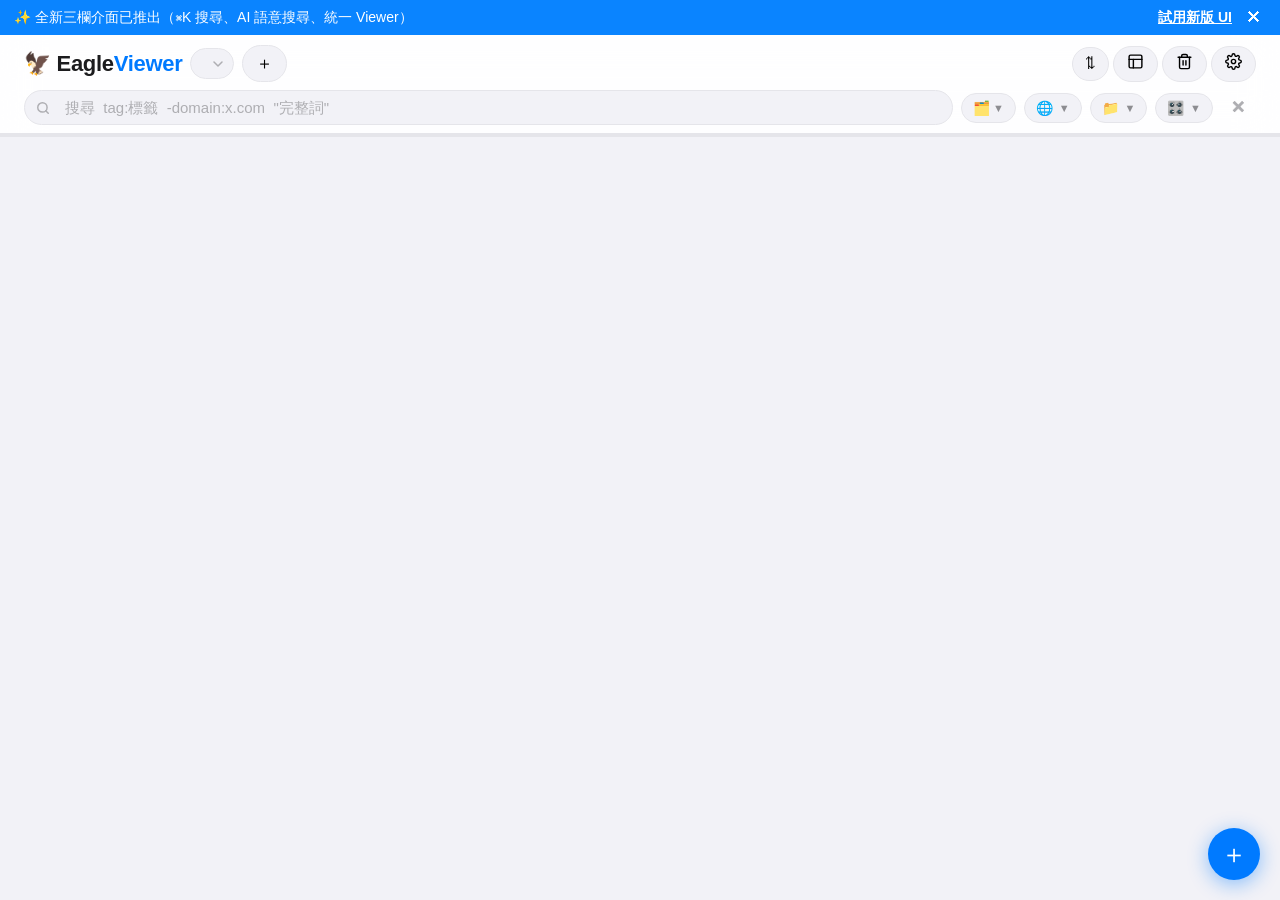
==== commit 90917dee: "update: app finalization with similar search, mobile, stats and settings; fix: acceptance gaps and E" ====
--- a/viewer/index.html
+++ b/viewer/index.html
@@ -15,6 +15,15 @@
 <link rel="stylesheet" href="style.css">
 </head>
 <body>
+
+<!-- P4-B6：新版 UI 試用提示列（舊版唯一允許的改動；可關閉並記憶） -->
+<div id="new-ui-banner" style="display:none;align-items:center;gap:10px;padding:7px 14px;background:#0a84ff;color:#fff;font-size:14px">
+  <span style="flex:1;min-width:0;white-space:nowrap;overflow:hidden;text-overflow:ellipsis">✨ 全新三欄介面已推出（⌘K 搜尋、AI 語意搜尋、統一 Viewer）</span>
+  <a href="/?ui=new" style="color:#fff;font-weight:700;text-decoration:underline;white-space:nowrap">試用新版 UI</a>
+  <button onclick="try{localStorage.setItem('ev-classic-banner','0')}catch(e){};this.parentNode.style.display='none'"
+          style="background:none;border:0;color:#fff;font-size:16px;cursor:pointer;padding:0 4px;line-height:1" title="關閉">✕</button>
+</div>
+<script>try{if(localStorage.getItem('ev-classic-banner')!=='0')document.getElementById('new-ui-banner').style.display='flex';}catch(e){}</script>
 
 <!-- ═══════════════════════════════════ STICKY TOP ZONE（header + filters）══ -->
 <div id="sticky-top">
@@ -195,11 +204,16 @@
     <div id="notif-empty" class="notif-empty">沒有新通知</div>
   </div>
 
-  <!-- 📊 統計 pane（單頁：摘要 → 分析 → 記錄）-->
+  <!-- 📊 統計 pane（雙子頁籤：總覽 / 觀看記錄）-->
   <div id="sp-pane-stats" class="sp-pane" hidden>
-    <div id="sp-body" class="sp-body">
+    <div class="sp-inner-tabs">
+      <button class="sp-inner-tab on" data-inner="overview" onclick="switchStatsTab('overview')">📊 總覽</button>
+      <button class="sp-inner-tab" data-inner="history" onclick="switchStatsTab('history')">🕐 觀看記錄</button>
+    </div>
+    <div id="sp-body" class="sp-inner-pane">
       <div class="sp-loading"><div class="spin"></div><span>載入中…</span></div>
     </div>
+    <div id="sp-body-history" class="sp-inner-pane" hidden></div>
   </div>
 
   <!-- 🔧 偏好 pane（Shuffle 導航 + 標籤同步）-->
@@ -394,6 +408,9 @@
   <!-- 播放/暫停閃示 -->
   <div class="dp-play-flash" id="dp-flash"></div>
 
+  <!-- 切換邊界提示 -->
+  <div class="dp-swipe-ov" id="dp-swipe-ov"></div>
+
   <!-- 縮放倍率提示 -->
   <div class="dp-zoom-ind" id="dp-zoom-ind"></div>
 
@@ -469,18 +486,33 @@
         <div class="vc-ab-points">
           <div class="vc-ab-point">
             <button class="vc-point-btn" id="vc-btn-a" onclick="_vcSetA()">A</button>
-            <span class="vc-a-time" id="vc-a-time">–</span>
+            <span class="vc-a-time vc-ab-editable" id="vc-a-time"
+                  contenteditable="true" inputmode="decimal" spellcheck="false"
+                  onfocus="_vcAbSpanFocus(this)"
+                  onblur="_vcAbSpanEdit('a',this)"
+                  onkeydown="if(event.key==='Enter'){event.preventDefault();this.blur()}">–</span>
           </div>
           <span class="vc-ab-sep">→</span>
           <div class="vc-ab-point">
             <button class="vc-point-btn" id="vc-btn-b" onclick="_vcSetB()">B</button>
-            <span class="vc-b-time" id="vc-b-time">–</span>
+            <span class="vc-b-time vc-ab-editable" id="vc-b-time"
+                  contenteditable="true" inputmode="decimal" spellcheck="false"
+                  onfocus="_vcAbSpanFocus(this)"
+                  onblur="_vcAbSpanEdit('b',this)"
+                  onkeydown="if(event.key==='Enter'){event.preventDefault();this.blur()}">–</span>
           </div>
         </div>
         <div class="vc-ab-row">
           <button class="vc-toggle-btn" id="vc-ab-toggle" onclick="_vcToggleAb()">AB 關閉</button>
           <button class="vc-text-btn" onclick="_vcClearAb()">清除</button>
         </div>
+      </div>
+
+      <!-- AB 設定庫 -->
+      <div class="vc-section" id="vc-ab-preset-section" style="display:none">
+        <div class="vc-section-label">🔖 AB 設定庫</div>
+        <div id="vc-ab-presets"></div>
+        <button class="vc-filter-save-btn" onclick="vcSaveAbPreset()">＋ 儲存當前 AB</button>
       </div>
 
     </div><!-- /vc-pane-playback -->
@@ -530,17 +562,22 @@
                  oninput="_vcFilter('sharpness',+this.value)">
           <span class="vc-val" id="vc-sharpness-v">0</span>
         </div>
-        <!-- 選擇性調色（整合） -->
+        <!-- 選擇性調色 -->
+        <div class="vc-sel-header-row">
+          <span class="vc-sel-section-label">🎨 選色</span>
+          <button class="vc-icon-btn vc-sel-add-btn" onclick="vcAddSelectiveColor()" title="新增色彩範圍，點圖取色">＋</button>
+        </div>
         <div id="vc-sel-chips" class="vc-sel-chips-row"></div>
-        <button class="vc-icon-btn vc-sel-add-btn" onclick="vcAddSelectiveColor()" title="新增選色">＋ 新增選色</button>
         <div class="vc-sel-eyedropper-row" id="vc-sel-eyedropper-row" style="display:none">
-          <button id="vc-eyedropper-btn" class="vc-eyedropper-btn"
-                  onclick="vcStartEyedropper()">點擊圖片取色</button>
+          <span class="vc-sel-pick-hint" id="vc-sel-pick-hint" style="display:none">👆 點圖取色中…</span>
           <span id="vc-sel-swatch" class="vc-sel-swatch"></span>
-          <button class="vc-icon-btn" onclick="vcClearSelectiveColor()"
-                  title="清除此選色（保留色塊）">↺</button>
+          <button id="vc-eyedropper-btn" class="vc-icon-btn vc-sel-repick-btn"
+                  onclick="vcStartEyedropper()" title="重新取色">💧</button>
+          <button class="vc-icon-btn vc-sel-clear-btn" onclick="vcClearSelectiveColor()"
+                  title="重設此色彩範圍">✕</button>
         </div>
         <div id="vc-sel-deltas" style="display:none">
+          <div class="vc-sel-deltas-title">調整選取色彩</div>
           <div class="vc-slider-row">
             <span class="vc-label">色調</span>
             <input type="range" id="vc-sel-hueshift" min="-180" max="180" step="1" value="0"
@@ -578,6 +615,16 @@
             <span class="vc-val" id="vc-sel-sepia-v">0.00</span>
           </div>
         </div>
+        <button class="vc-text-btn" id="vc-sel-bind-ab-btn"
+                onclick="vcBindAbToSelective()" title="將當前 A/B 時段綁定到此選色項目"
+                style="display:none;margin-top:8px">
+          ⏱ 套用此 AB 設定
+        </button>
+        <button class="vc-text-btn" id="vc-sel-unbind-ab-btn"
+                onclick="vcUnbindAbFromSelective()" title="移除時段綁定"
+                style="display:none;margin-top:8px">
+          ✕ 移除 AB 綁定
+        </button>
         <button class="vc-filter-save-btn" onclick="vcSaveFilterPreset()">＋ 儲存為濾鏡</button>
       </div>
 
